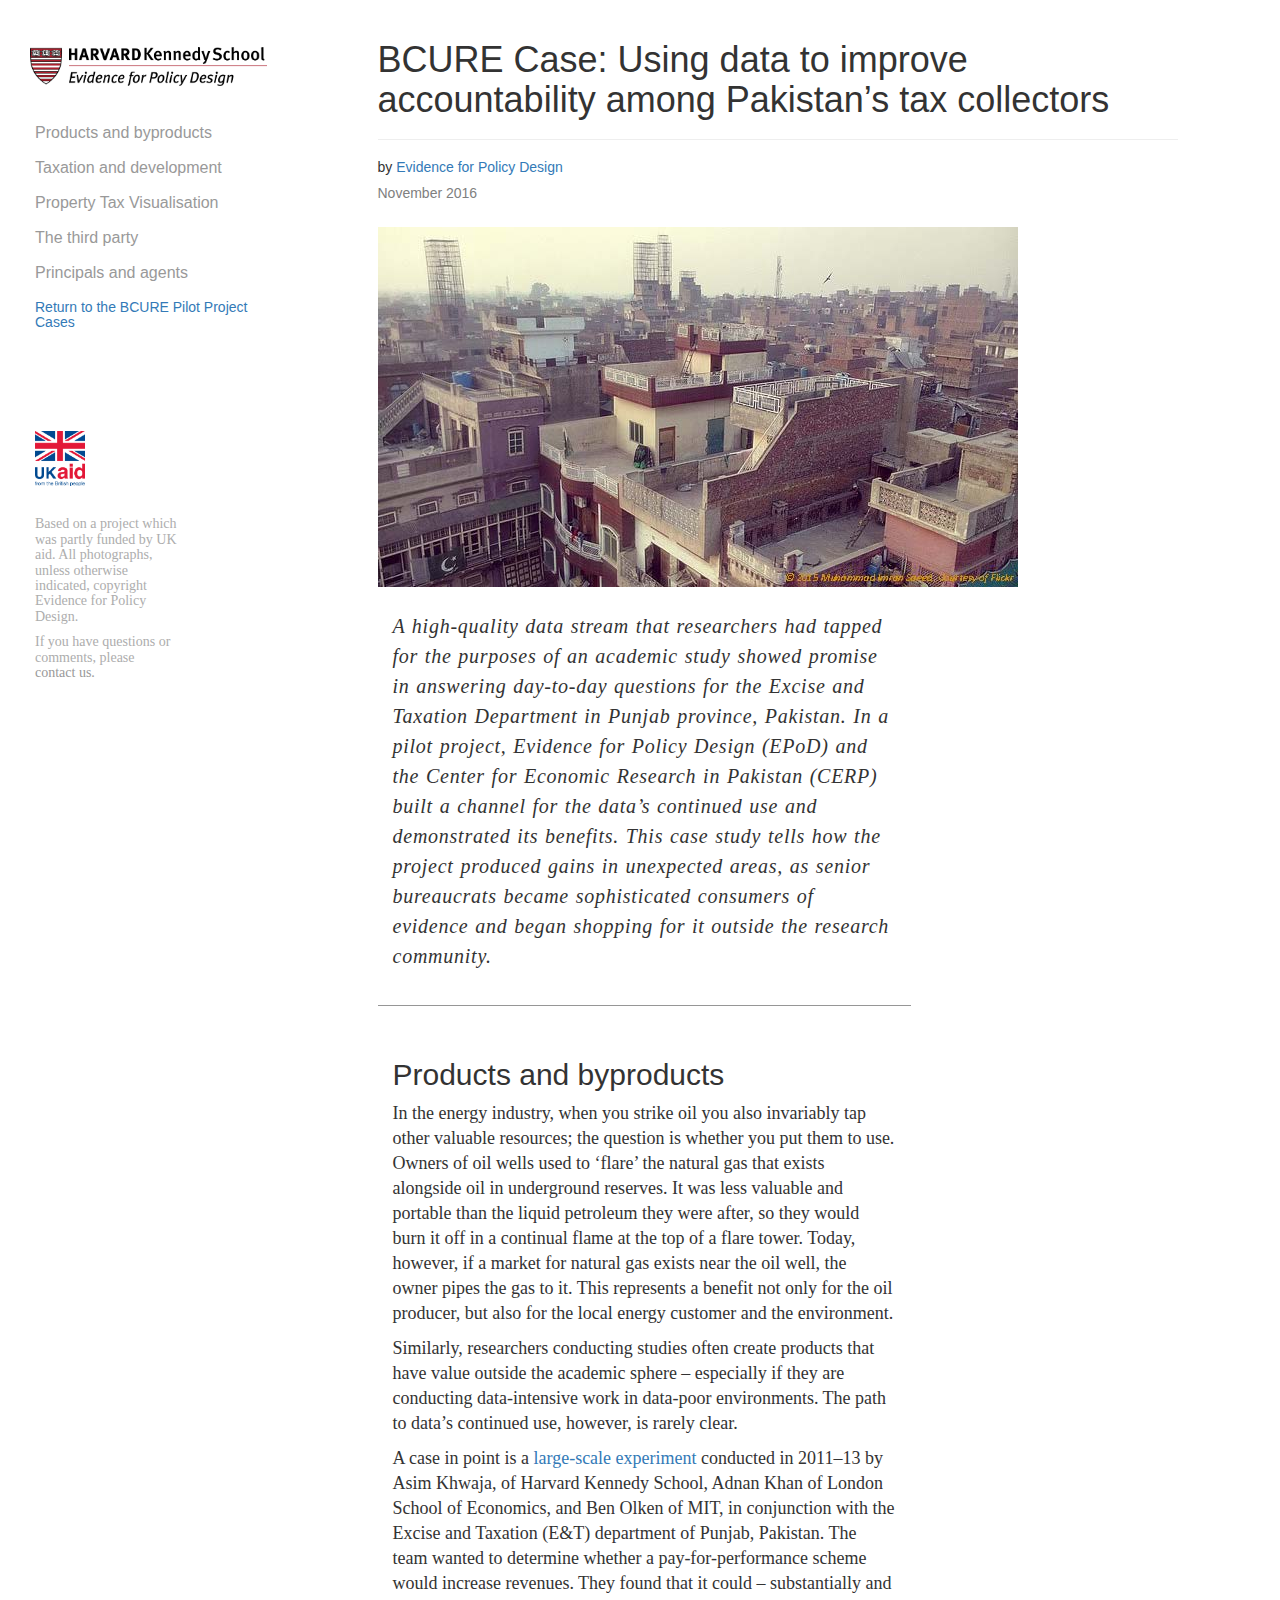
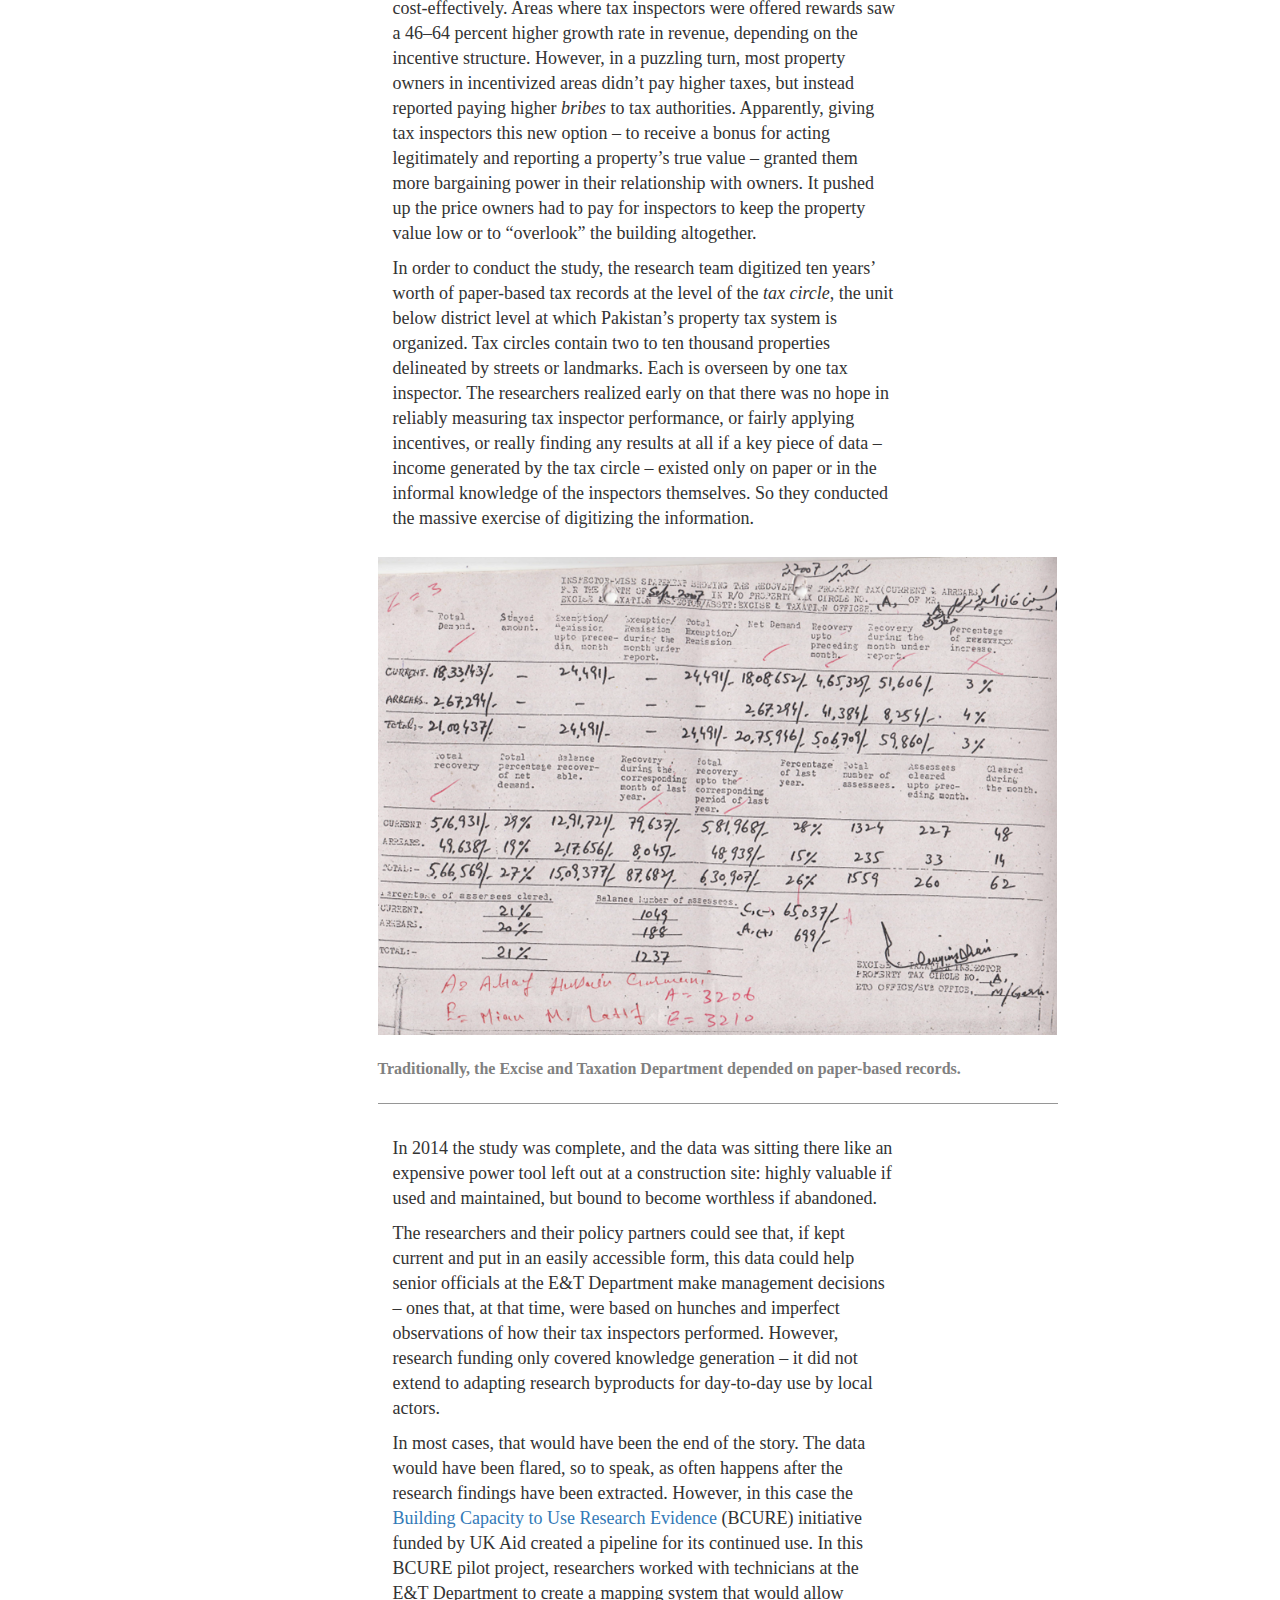
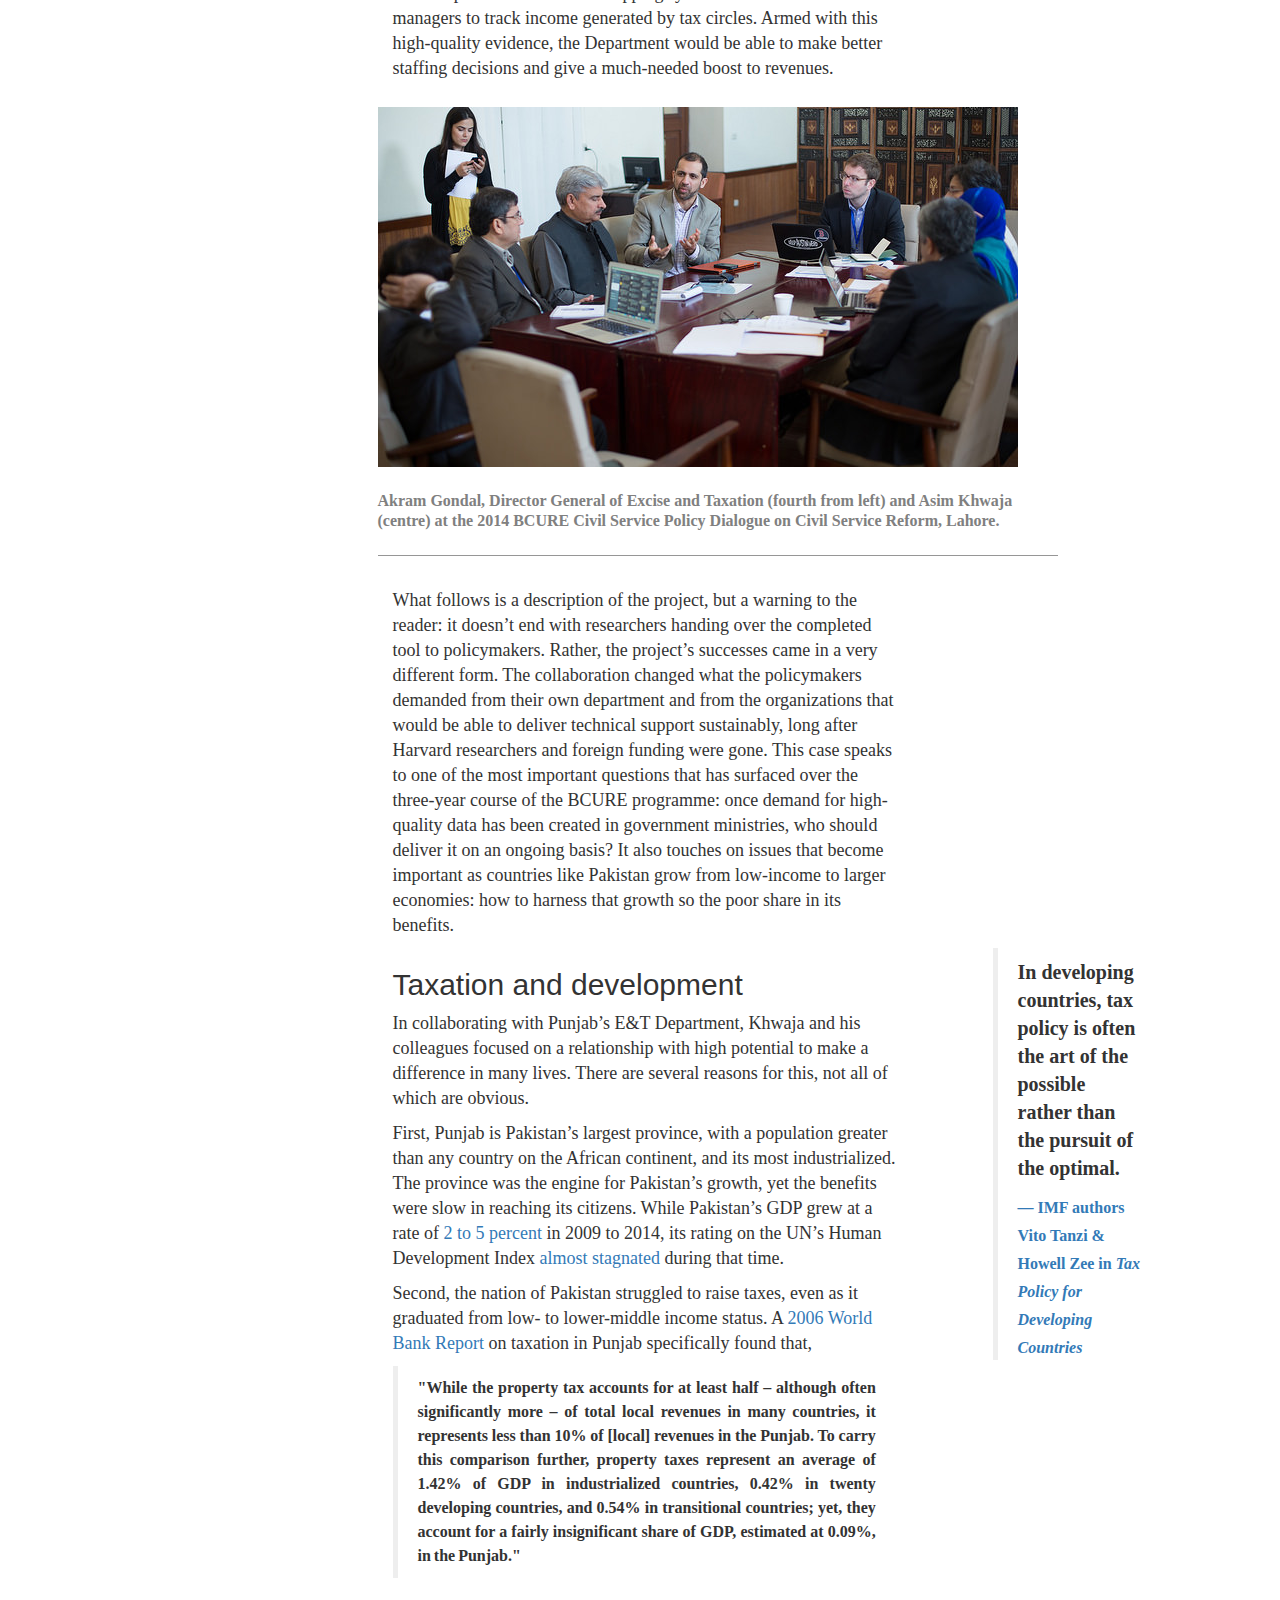
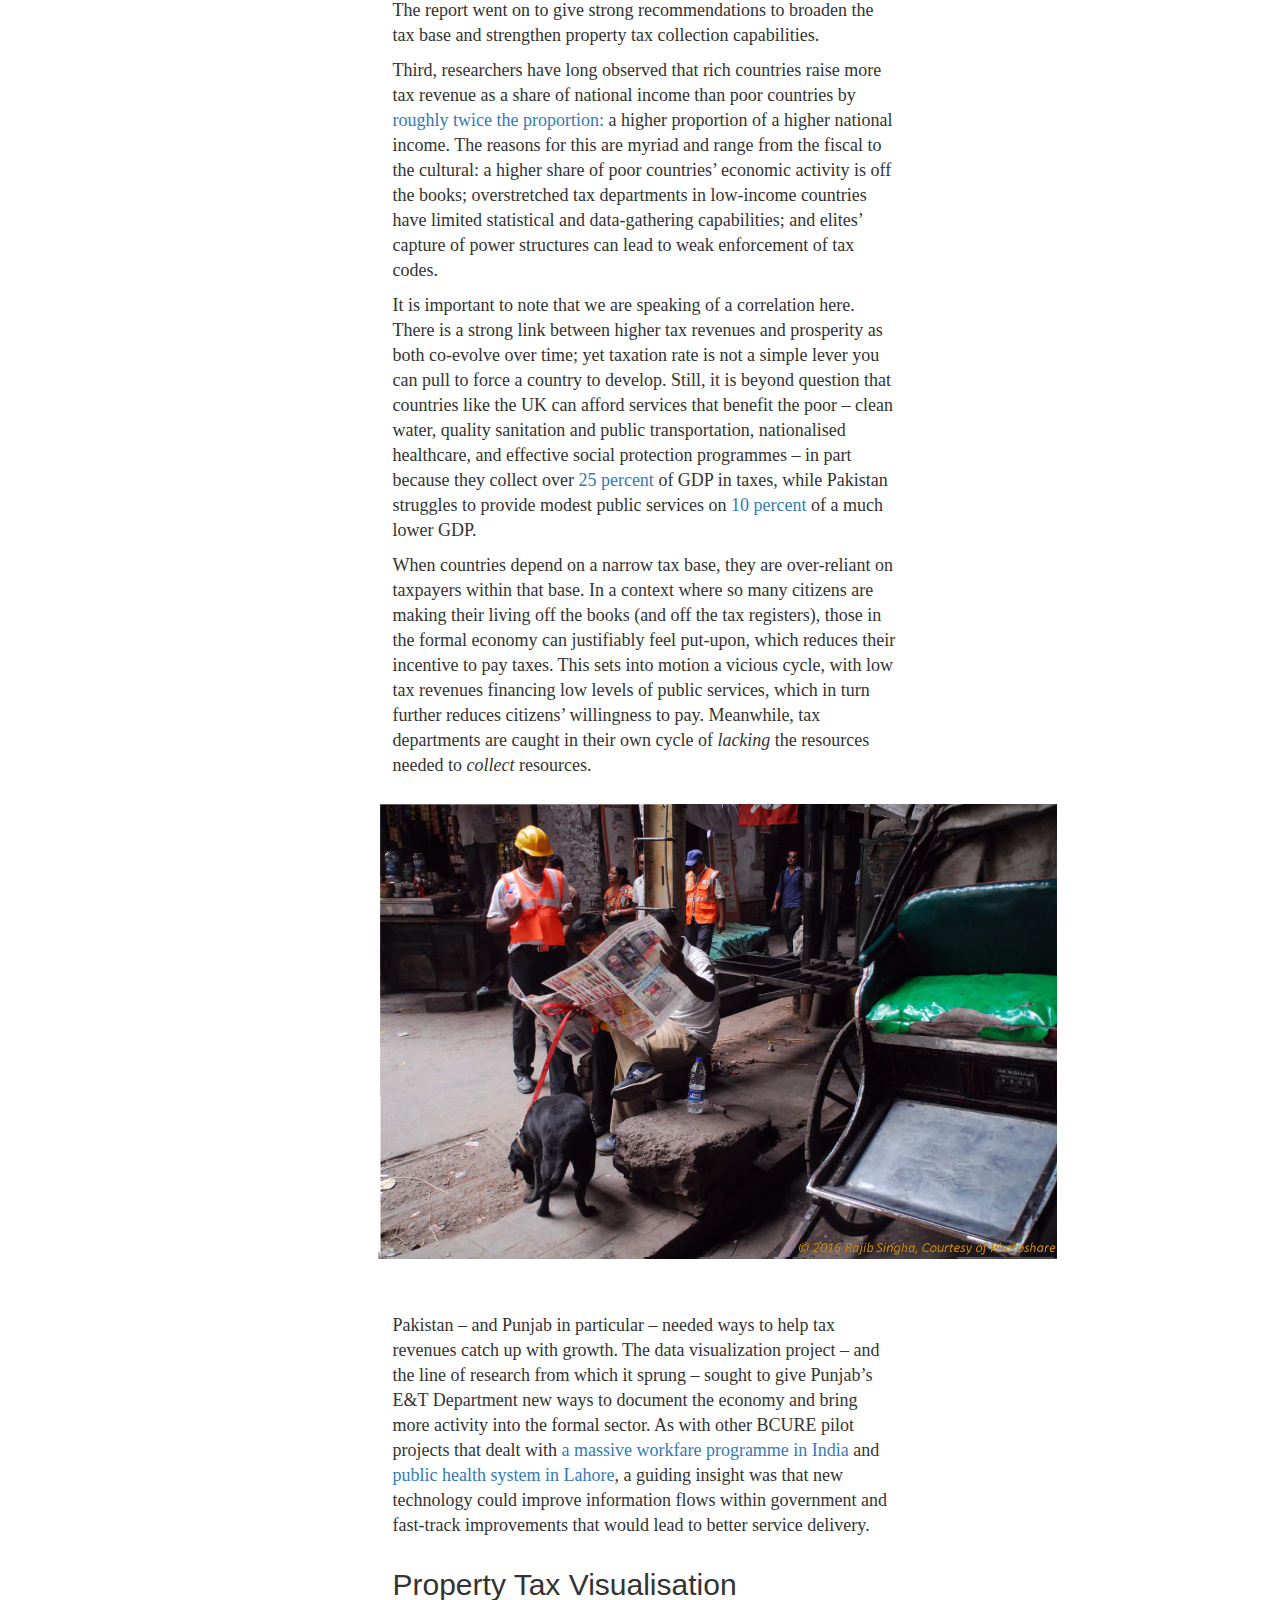
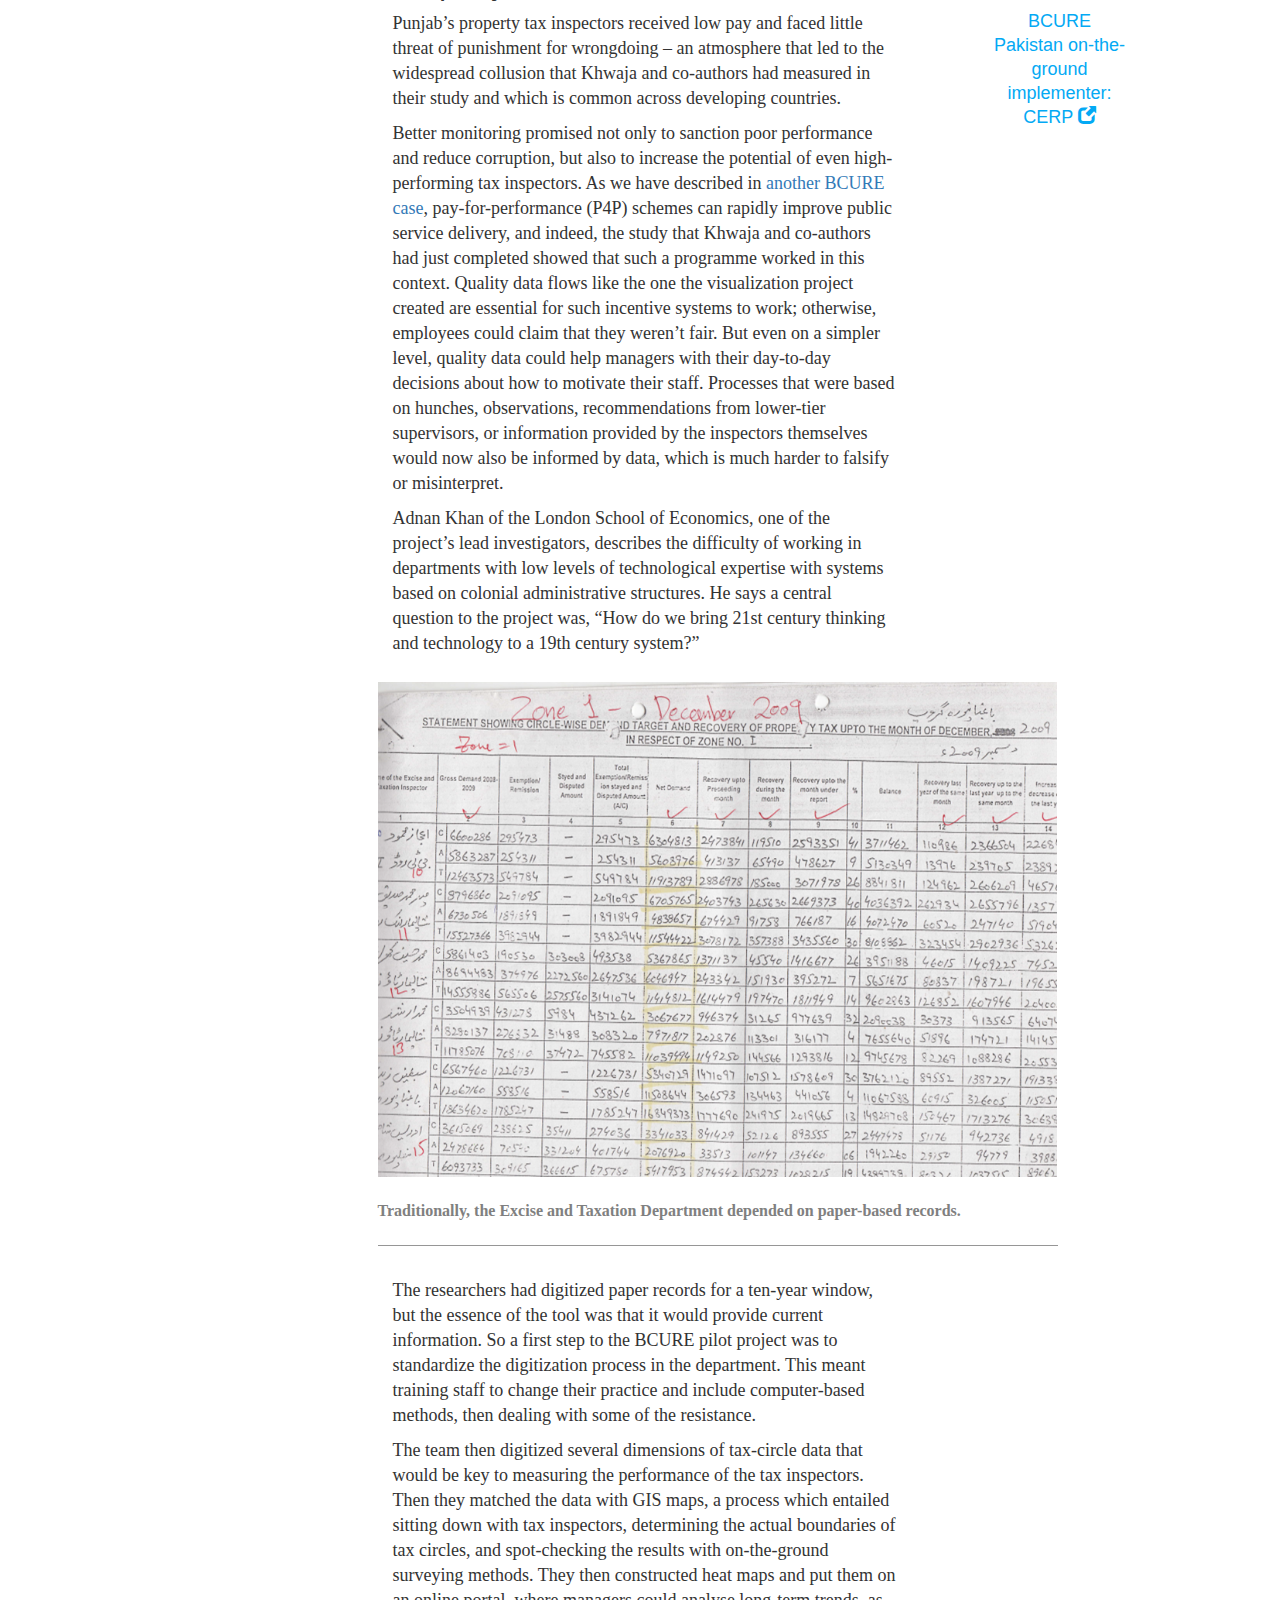
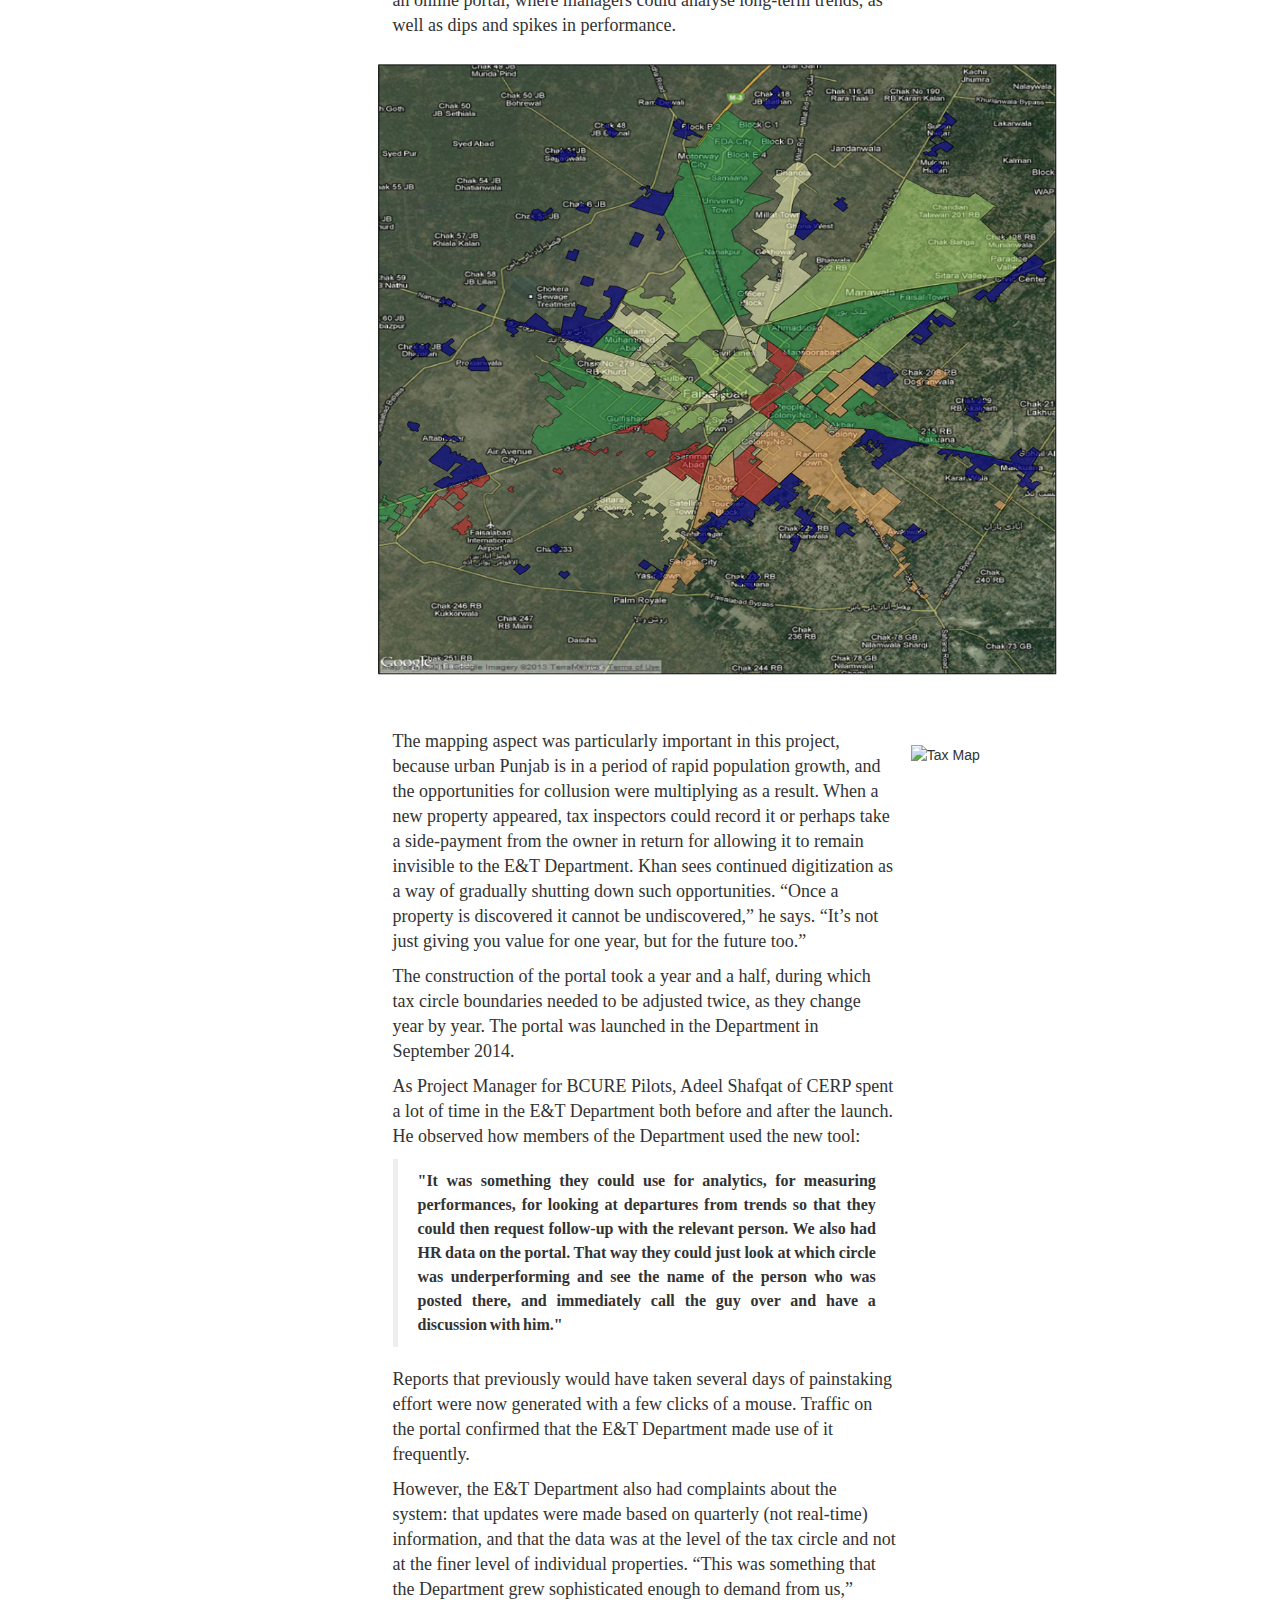
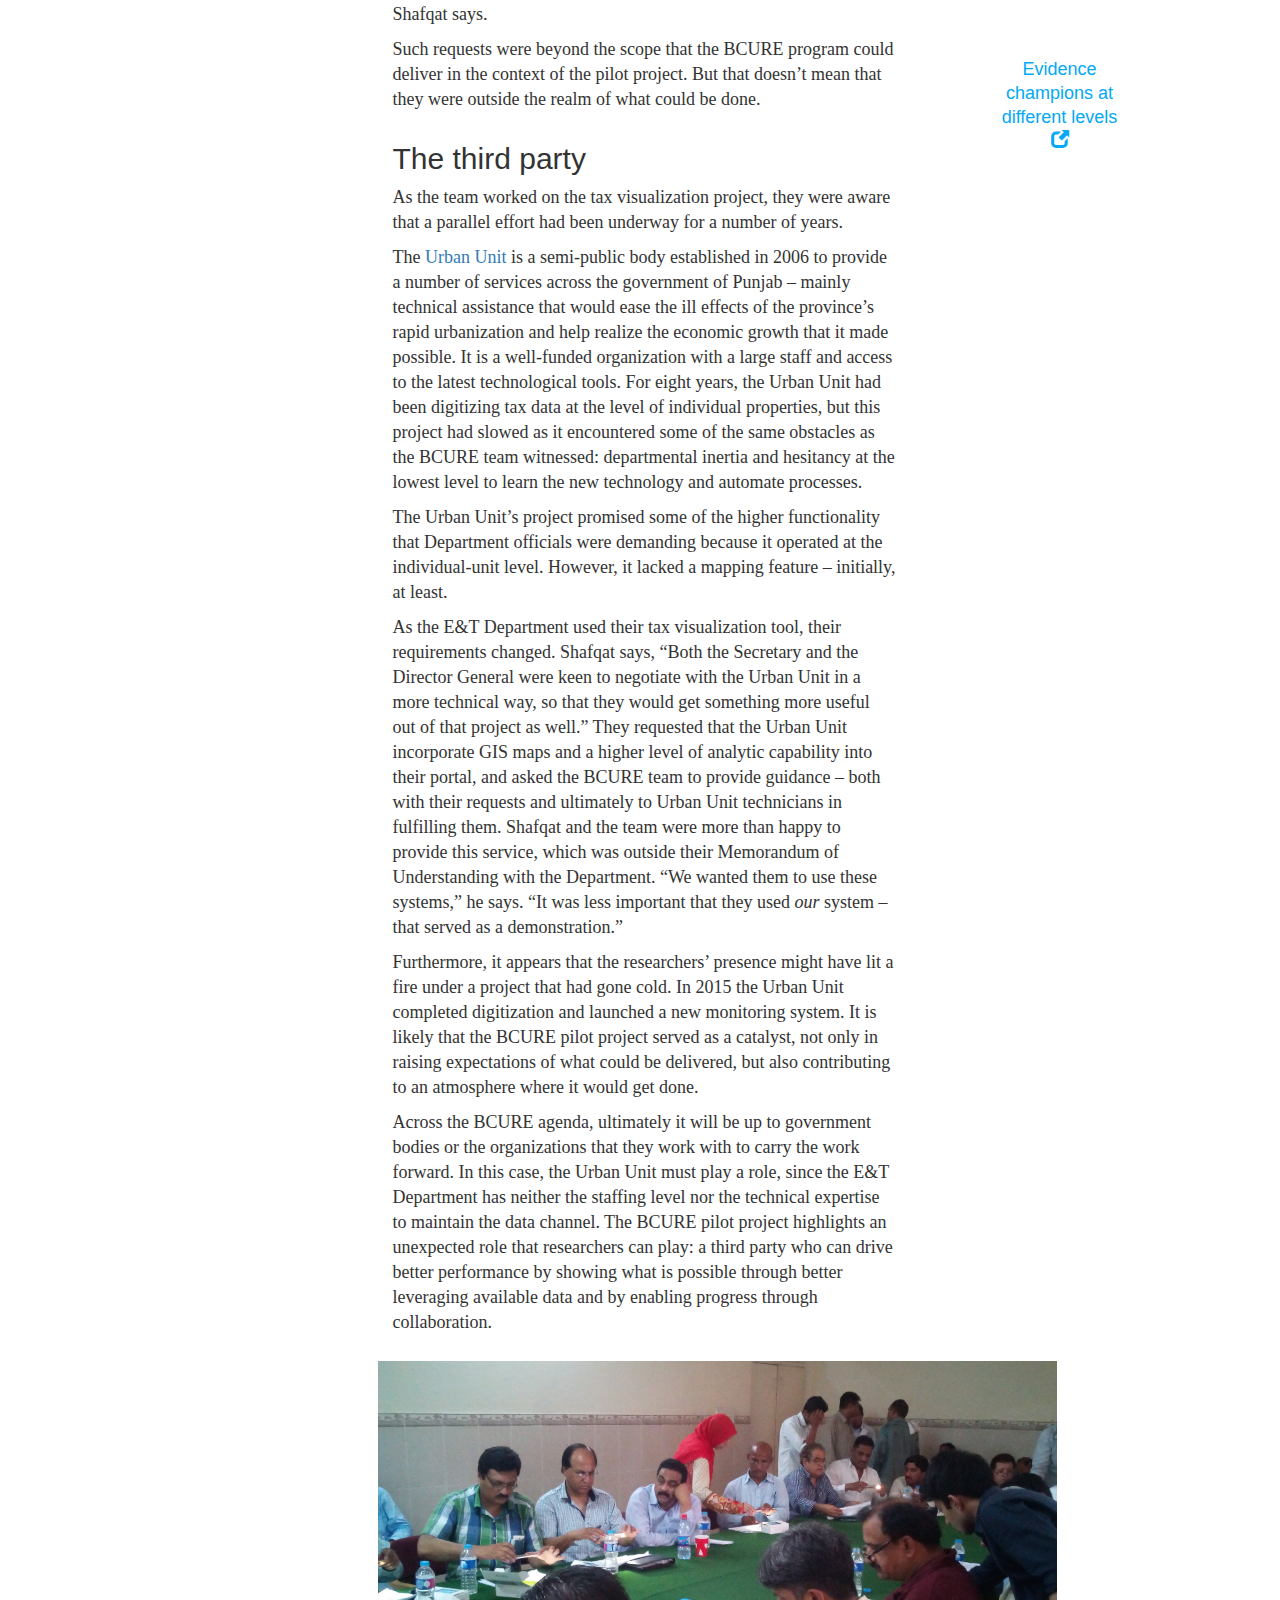
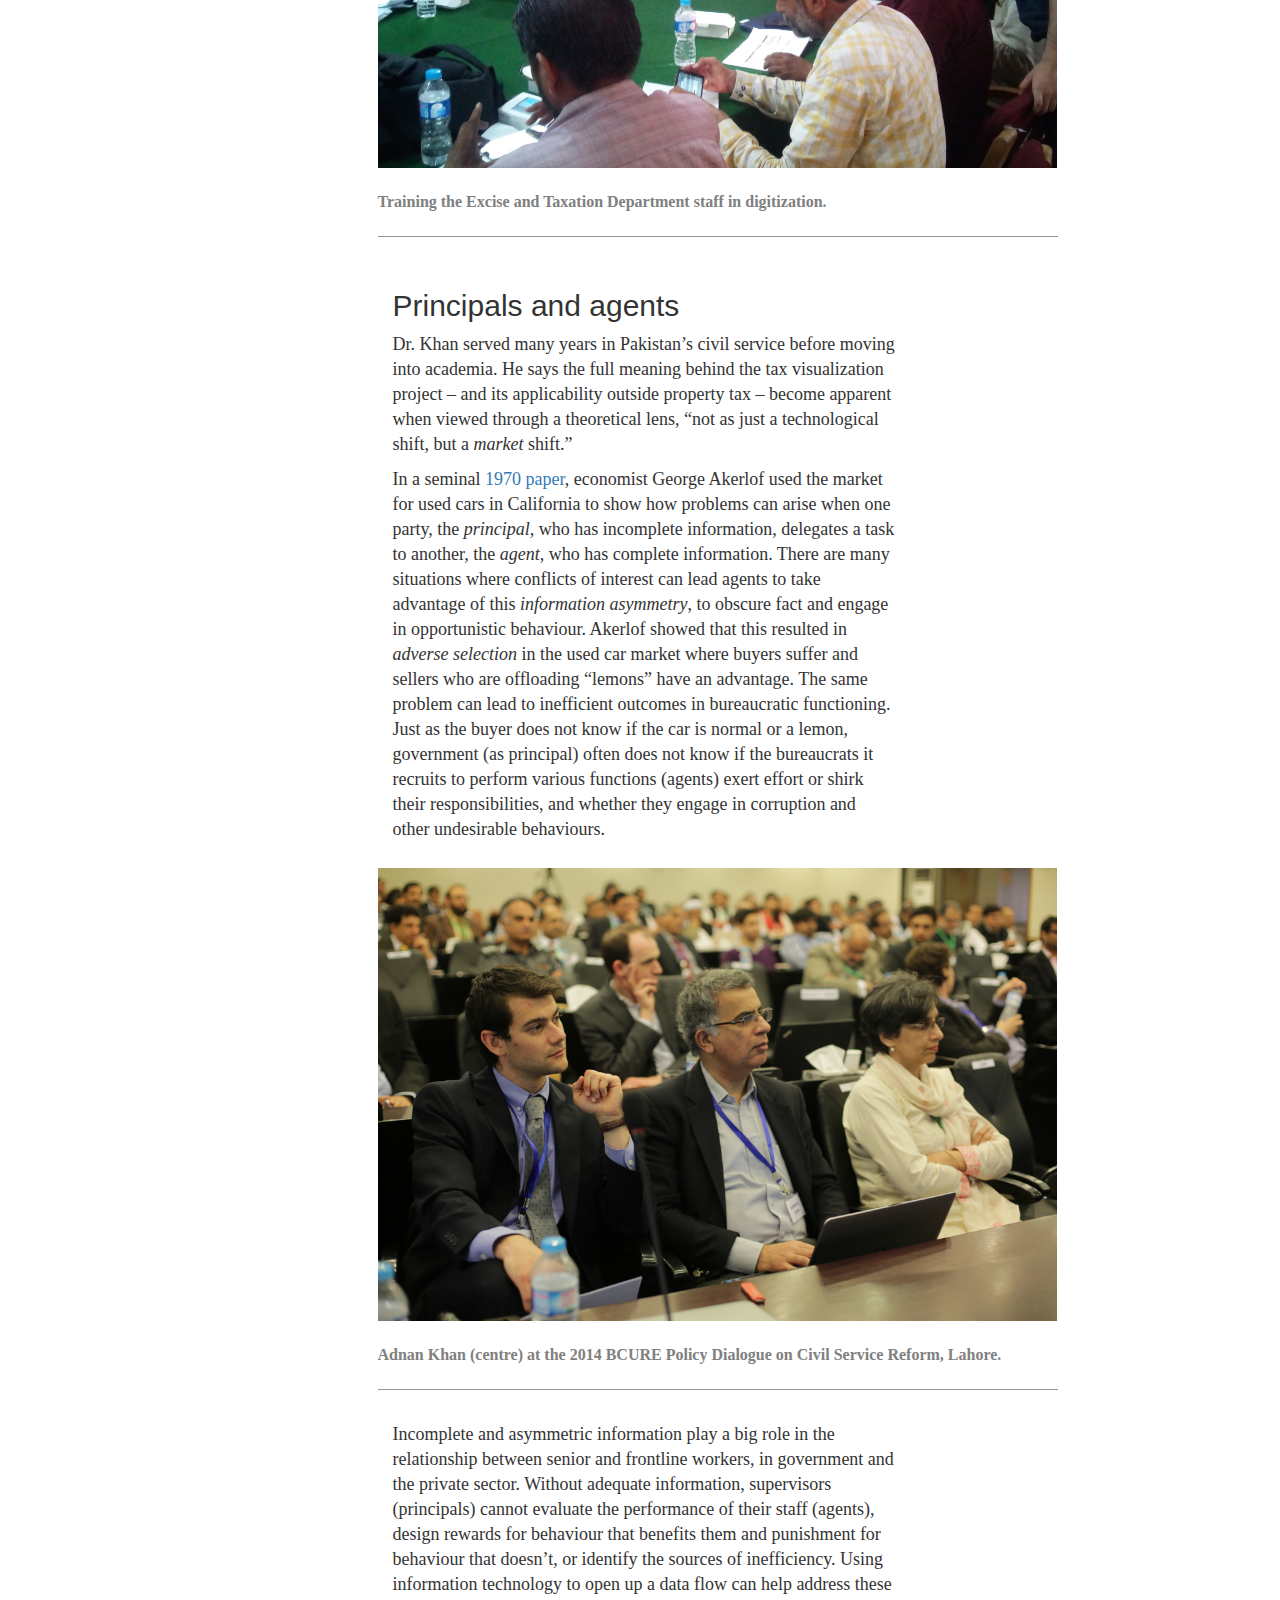
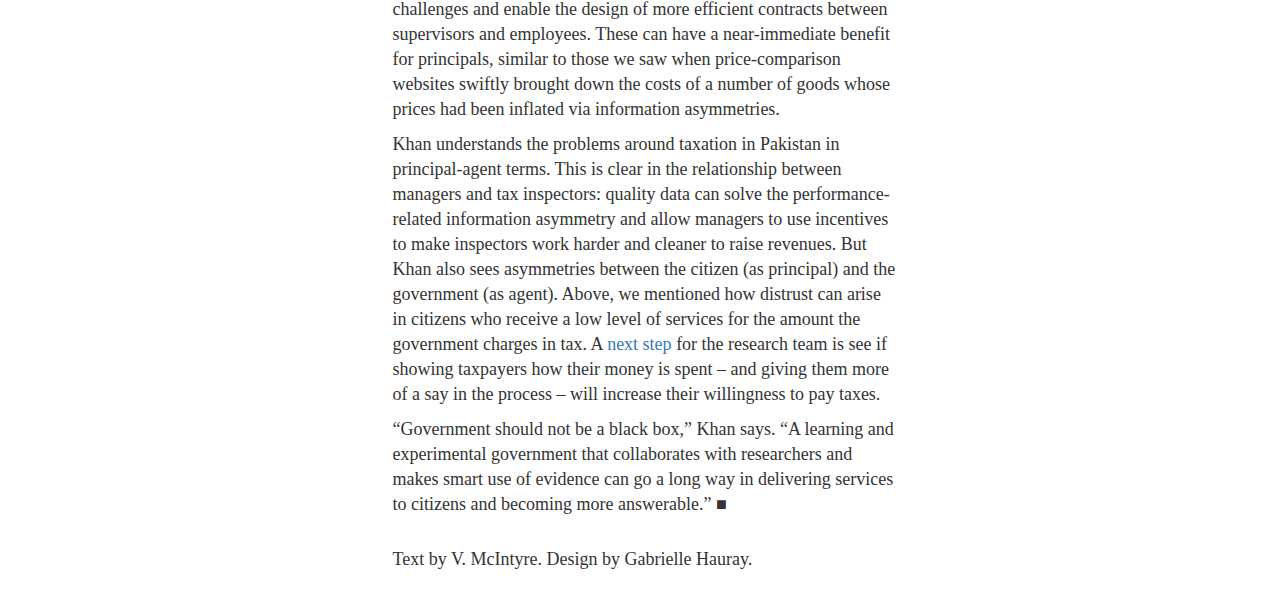
==== www/index.html @ ac7d5ccd "Prep for Heroku deployment" ====
<!DOCTYPE html>
<html lang="en">
<head>
  <meta charset="UTF-8">
  <meta http-equiv="X-UA-Compatible" content="IE=edge">
  <meta name="viewport" content="width=device-width, initial-scale=1">
  <link rel="stylesheet" href="css/bootstrap.min.css">
  <link rel="stylesheet" href="css/simple-sidebar.css">
  <link rel="stylesheet" href="css/styles.css">
  <link href='https://fonts.googleapis.com/css?family=Nunito:300,400' rel='stylesheet' type='text/css'>
  <link href='https://fonts.googleapis.com/css?family=Droid+Serif:300,400,400italic' rel='stylesheet' type='text/css'>
  <link href='https://fonts.googleapis.com/css?family=PT+Sans:400,400italic' rel='stylesheet' type='text/css'>
  <title>BCURE Case: Using data to improve accountability among Pakistan’s tax collectors</title>
</head>
<body>

<!-- No header! -->
<div id="wrapper">

<!-- Sidebar -->
  <div id="sidebar-wrapper">
      <ul class="sidebar-nav">
          <li class="sidebar-brand">
            <a href="http://epod.cid.harvard.edu/" target="_blank"><img alt="EPoD logo" src="img/HKSlogo_EPoD_digitalHR.png" class="img-sidebar"></a>
          </li>
          <div id="sidestyle">
            <li>
                <a href="#products">Products and byproducts</a>
            </li>
            <li>
                <a href="#Taxation">Taxation and development</a>
            </li>
            <li>
                <a href="#Property">Property Tax Visualisation</a>
            </li>
            <li>
                <a href="#party">The third party</a>
            </li>
            <li>
              <a href="#Principals">Principals and agents</a>
            </li>
              <h5><a href="http://epod.cid.harvard.edu/bcure#widget-6">Return to the BCURE Pilot Project Cases</a></h5>
            <br>
            <br>
            <br>
            <br>
            <br>
            <li>
              <a href="https://www.gov.uk/government/organisations/department-for-international-development"><img src="img/UKaid.png" alt="UKaid" width="50px"></a>
            </li>
            <li>
              <div class="small-caption">
              <br>
                <p>Based on a project which was partly funded by UK aid. All photographs, unless otherwise indicated, copyright Evidence for Policy Design.</p> 
                <p>If you have questions or comments, please <a href="mailto:EPoD@hks.harvard.edu">contact us.</a></p>    
              </div>
            </li>
          </div>
      </ul>
  </div>
<!-- end sidebar -->

<!-- Main story -->
<div id="page-content-wrapper">


<div class="container-fluid test">
  <div class="row">
      <h1>BCURE Case: Using data to improve accountability among Pakistan’s tax collectors</h1>
      <hr>
      <h5>by <a href="http://epod.cid.harvard.edu/">Evidence for Policy Design</a></h5>
      <h5><span id="datetime">November 2016</span></h5>
      <!--   </div>
</div> -->

<!-- <div class="splash"> -->
  <!-- <img src="images/files_cropped.jpg" class="img-body" alt="Piles of documents."> -->
  <img src="img\Flickr_propertytax1_text.jpg" class="img-body img-test" alt="Picture of Lahore.">
<!-- </div> -->

<!-- <div class="container-fluid test">
  <div class="row"> -->
    <section class="col-sm-8 abstract">

        <p class="itl">A high-quality data stream that researchers had tapped for the purposes of an academic study showed promise in answering day-to-day questions for the Excise and Taxation Department in Punjab province, Pakistan. In a pilot project, Evidence for Policy Design (EPoD) and the Center for Economic Research in Pakistan (CERP) built a channel for the data’s continued use and demonstrated its benefits. This case study tells how the project produced gains in unexpected areas, as senior bureaucrats became sophisticated consumers of evidence and began shopping for it outside the research community. </p>
  </section>
  <section class="col-sm-8">
  <h2 id="products">Products and byproducts</h2>
        <p>In the energy industry, when you strike oil you also invariably tap other valuable resources; the question is whether you put them to use. Owners of oil wells used to ‘flare’ the natural gas that exists alongside oil in underground reserves. It was less valuable and portable than the liquid petroleum they were after, so they would burn it off in a continual flame at the top of a flare tower. Today, however, if a market for natural gas exists near the oil well, the owner pipes the gas to it. This represents a benefit not only for the oil producer, but also for the local energy customer and the environment. </p>

        <p>Similarly, researchers conducting studies often create products that have value outside the academic sphere – especially if they are conducting data-intensive work in data-poor environments. The path to data’s continued use, however, is rarely clear. </p>

        <p>A case in point is a <a href="https://www.hks.harvard.edu/fs/akhwaja/papers/150812%20paktaxpaper_revision_ms.pdf" target="_blank">large-scale experiment</a> conducted in 2011–13 by Asim Khwaja, of Harvard Kennedy School, Adnan Khan of London School of Economics, and Ben Olken of MIT, in conjunction with the Excise and Taxation (E&T) department of Punjab, Pakistan. The team wanted to determine whether a pay-for-performance scheme would increase revenues. They found that it could – substantially and cost-effectively. Areas where tax inspectors were offered rewards saw a 46–64 percent higher growth rate in revenue, depending on the incentive structure. However, in a puzzling turn, most property owners in incentivized areas didn’t pay higher taxes, but instead reported paying higher <i>bribes</i> to tax authorities. Apparently, giving tax inspectors this new option – to receive a bonus for acting legitimately and reporting a property’s true value – granted them more bargaining power in their relationship with owners. It pushed up the price owners had to pay for inspectors to keep the property value low or to “overlook” the building altogether.</p>

        <p>In order to conduct the study, the research team digitized ten years’ worth of paper-based tax records at the level of the <i>tax circle</i>, the unit below district level at which Pakistan’s property tax system is organized. Tax circles contain two to ten thousand properties delineated by streets or landmarks. Each is overseen by one tax inspector. The researchers realized early on that there was no hope in reliably measuring tax inspector performance, or fairly applying incentives, or really finding any results at all if a key piece of data – income generated by the tax circle – existed only on paper or in the informal knowledge of the inspectors themselves. So they conducted the massive exercise of digitizing the information.</p>
    
  </section>

<div class="splash"> 
<figure>
   <img src="img\Paper-based records 1.png" class="img-body" alt="Picture of paper based records">
   <figcaption>Traditionally, the Excise and Taxation Department depended on paper-based records.</figcaption>
</figure>
</div> 

<!-- <div class="container-fluid test">
  <div class="row"> -->
    <section class="col-sm-8">
    <p>In 2014 the study was complete, and the data was sitting there like an expensive power tool left out at a construction site: highly valuable if used and maintained, but bound to become worthless if abandoned.</p>

    <p>The researchers and their policy partners could see that, if kept current and put in an easily accessible form, this data could help senior officials at the E&T Department make management decisions – ones that, at that time, were based on hunches and imperfect observations of how their tax inspectors performed. However, research funding only covered knowledge generation – it did not extend to adapting research byproducts for day-to-day use by local actors.</p>

    <p>In most cases, that would have been the end of the story. The data would have been flared, so to speak, as often happens after the research findings have been extracted. However, in this case the <a href="http://epod.cid.harvard.edu/bcure" target="_blank">Building Capacity to Use Research Evidence</a> (BCURE) initiative funded by UK Aid created a pipeline for its continued use. In this BCURE pilot project, researchers worked with technicians at the E&T Department to create a mapping system that would allow managers to track income generated by tax circles. Armed with this high-quality evidence, the Department would be able to make better staffing decisions and give a much-needed boost to revenues.</p>
 
  </section>

<div class="splash"> 
<figure>
   <img src="img\Asim.jpg" class="img-body" alt="Picture of Asim and team">
   <figcaption>Akram Gondal, Director General of Excise and Taxation (fourth from left) and Asim Khwaja (centre) at the 2014 BCURE Civil Service Policy Dialogue on Civil Service Reform, Lahore.</figcaption>
</figure>
</div> 

<!-- <div class="container-fluid test">
  <div class="row"> -->
    <section class="col-sm-8">
    <p>What follows is a description of the project, but a warning to the reader: it doesn’t end with researchers handing over the completed tool to policymakers. Rather, the project’s successes came in a very different form. The collaboration changed what the policymakers demanded from their own department and from the organizations that would be able to deliver technical support sustainably, long after Harvard researchers and foreign funding were gone. This case speaks to one of the most important questions that has surfaced over the three-year course of the BCURE programme: once demand for high-quality data has been created in government ministries, who should deliver it on an ongoing basis? It also touches on issues that become important as countries like Pakistan grow from low-income to larger economies: how to harness that growth so the poor share in its benefits.</p>
    </section>

    <section class="col-sm-8">
      
    
      <h2 id="Taxation">Taxation and development</h2>

      <p>In collaborating with Punjab’s E&T Department, Khwaja and his colleagues focused on a relationship with high potential to make a difference in many lives. There are several reasons for this, not all of which are obvious.</p>

      <p>First, Punjab is Pakistan’s largest province, with a population greater than any country on the African continent, and its most industrialized. The province was the engine for Pakistan’s growth, yet the benefits were slow in reaching its citizens. While Pakistan’s GDP grew at a rate of <a href="http://data.worldbank.org/indicator/NY.GDP.MKTP.KD.ZG?locations=PK" target="_blank">2 to 5 percent</a> in 2009 to 2014, its rating on the UN’s Human Development Index <a href="http://www.dawn.com/news/1133117" target="_blank">almost stagnated</a> during that time.</p>

      <p>Second, the nation of Pakistan struggled to raise taxes, even as it graduated from low- to lower-middle income status. A <a href="https://openknowledge.worldbank.org/bitstream/handle/10986/8277/695970ESW0P08300June0150020060Final.pdf?sequence=1&isAllowed=y" target="_blank">2006 World Bank Report</a> on taxation in Punjab specifically found that, <blockquote>"While the property tax accounts for at least half – although often significantly more – of total local revenues in many countries, it represents less than 10% of [local] revenues in the Punjab. To carry this comparison further, property taxes represent an average of 1.42% of GDP in industrialized countries, 0.42% in twenty developing countries, and 0.54% in transitional countries; yet, they account for a fairly insignificant share of GDP, estimated at 0.09%, in the Punjab."</blockquote></p>
      <p>The report went on to give strong recommendations to broaden the tax base and strengthen property tax collection capabilities.</p>
      <p>Third, researchers have long observed that rich countries raise more tax revenue as a share of national income than poor countries by <a href="http://econ.lse.ac.uk/staff/tbesley/papers/TaxationAndDevelopment.pdf" target="_blank">roughly twice the proportion:</a> a higher proportion of a higher national income. The reasons for this are myriad and range from the fiscal to the cultural: a higher share of poor countries’ economic activity is off the books; overstretched tax departments in low-income countries have limited statistical and data-gathering capabilities; and elites’ capture of power structures can lead to weak enforcement of tax codes.</p>

      <p>It is important to note that we are speaking of a correlation here. There is a strong link between higher tax revenues and prosperity as both co-evolve over time; yet taxation rate is not a simple lever you can pull to force a country to develop. Still, it is beyond question that countries like the UK can afford services that benefit the poor – clean water, quality sanitation and public transportation, nationalised healthcare, and effective social protection programmes – in part because they collect over <a href="http://data.worldbank.org/indicator/GC.TAX.TOTL.GD.ZS?year_high_desc=true" target="_blank">25 percent</a> of GDP in taxes, while Pakistan struggles to provide modest public services on <a href="http://data.worldbank.org/indicator/GC.TAX.TOTL.GD.ZS?locations=PK&year_high_desc=true" target="_blank">10 percent</a> of a much lower GDP.</p>
      </section>

            <aside class="col-sm-3 pull-right">
        <blockquote class="blockquote" cite="http://www.imf.org/external/pubs/ft/issues/issues27/">
      In developing countries, tax policy is often the art of the possible rather than the pursuit of the optimal.
      <a href="http://www.imf.org/external/pubs/ft/issues/issues27/" target="_blank">IMF authors Vito Tanzi & Howell Zee in <i>Tax Policy for Developing Countries</i></a>
        </blockquote>
      </aside> 

<!-- <div class="container-fluid test">
  <div class="row"> -->
    <section class="col-sm-8">
    <p>When countries depend on a narrow tax base, they are over-reliant on taxpayers within that base. In a context where so many citizens are making their living off the books (and off the tax registers), those in the formal economy can justifiably feel put-upon, which reduces their incentive to pay taxes. This sets into motion a vicious cycle, with low tax revenues financing low levels of public services, which in turn further reduces citizens’ willingness to pay. Meanwhile, tax departments are caught in their own cycle of <i>lacking</i> the resources needed to <i>collect</i> resources.</p>
    </section>

<div class="splash"> 
<figure>
   <img src="img\Photoshare_propertytax2_text.png" class="img-body" alt="MGNREGA2">
</figure>
</div> 

<!-- <div class="container-fluid test">
  <div class="row"> -->
    <section class="col-sm-8">
    <p>Pakistan – and Punjab in particular – needed ways to help tax revenues catch up with growth. The data visualization project – and the line of research from which it sprung – sought to give Punjab’s E&T Department new ways to document the economy and bring more activity into the formal sector. As with other BCURE pilot projects that dealt with <a href="http://epod.hmdc.harvard.edu/mgnrega-case/" target="_blank">a massive workfare programme in India</a> and <a href="http://epod.hmdc.harvard.edu/polio-case/" target="_blank">public health system in Lahore</a>, a guiding insight was that new technology could improve information flows within government and fast-track improvements that would lead to better service delivery.</p>
  </section>

  <section class="col-sm-8">
    <h2 id="Property">Property Tax Visualisation</h2>
    <p>Punjab’s property tax inspectors received low pay and faced little threat of punishment for wrongdoing – an atmosphere that led to the widespread collusion that Khwaja and co-authors had measured in their study and which is common across developing countries.</p>
  </section>

  <section class="col-sm-3 pull-right aside">
      <div>
        <button type='button' 
                class='btn btn-lg positionning--button-3' 
                data-placement='left' 
                data-toggle='popover'
                data-html='true' 
                title='BCURE Pakistan on-the-ground implementer: CERP'
                data-content='                
                  <p>Since 2008, the <a href="http://cerp.org.pk/" target="_blank">Center for Economic Research in Pakistan (CERP)</a> has worked to bring evidence to policy in Pakistan. The BCURE Pakistan program leverages the expertise of the Harvard-based team at EPoD and the embedded policy-research work of CERP to identify opportunities where they can help data and evidence feed directly into policy decision-making .  CERP played a central role in the Tax Visualization project, including contributing key staff such as GIS specialist Turab Hassan, Research Manager Osman Anwar-ul-Haq and Research Assistant Obaid-ur-Rehman.</p>
                  <p>CERP served as co-host to the BCURE Policy Dialogue on Civil Service Reform in March 2014, where aspects of the seeds of the pilot project were sown. Click below to watch participants describe the gathering.</p>
                  <p><iframe width="520" height="315" src="https://www.youtube.com/embed/4g6pqEkJl5I" frameborder="0" allowfullscreen></iframe></p>

                  '>BCURE Pakistan on-the-ground implementer: CERP <span class="glyphicon glyphicon-new-window"></span>

        </button>
      </div>
    </section>
       
<!-- <div class="container-fluid test">
  <div class="row"> -->
    <section class="col-sm-8">
    <p>Better monitoring promised not only to sanction poor performance and reduce corruption, but also to increase the potential of even high-performing tax inspectors. As we have described in <a href="http://epod.hmdc.harvard.edu/polio-case/#top" target="_blank">another BCURE case</a>, pay-for-performance (P4P) schemes can rapidly improve public service delivery, and indeed, the study that Khwaja and co-authors had just completed showed that such a programme worked in this context. Quality data flows like the one the visualization project created are essential for such incentive systems to work; otherwise, employees could claim that they weren’t fair. But even on a simpler level, quality data could help managers with their day-to-day decisions about how to motivate their staff. Processes that were based on hunches, observations, recommendations from lower-tier supervisors, or information provided by the inspectors themselves would now also be informed by data, which is much harder to falsify or misinterpret.</p>

    <p>Adnan Khan of the London School of Economics, one of the project’s lead investigators, describes the difficulty of working in departments with low levels of technological expertise with systems based on colonial administrative structures. He says a central question to the project was, “How do we bring 21st century thinking and technology to a 19th century system?”</p>
    
  </section>

<div class="splash"> 
<figure>
   <img src="img\Paper-based records 2.png" class="img-body" alt="Picture of paper based records 2">
   <figcaption>Traditionally, the Excise and Taxation Department depended on paper-based records.</figcaption>
</figure>
</div> 

<!-- <div class="container-fluid test">
  <div class="row"> -->
    <section class="col-sm-8">
    <p>The researchers had digitized paper records for a ten-year window, but the essence of the tool was that it would provide current information. So a first step to the BCURE pilot project was to standardize the digitization process in the department. This meant training staff to change their practice and include computer-based methods, then dealing with some of the resistance.</p>

    <p>The team then digitized several dimensions of tax-circle data that would be key to measuring the performance of the tax inspectors. Then they matched the data with GIS maps, a process which entailed sitting down with tax inspectors, determining the actual boundaries of tax circles, and spot-checking the results with on-the-ground surveying methods. They then constructed heat maps and put them on an online portal, where managers could analyse long-term trends, as well as dips and spikes in performance.</p>
    
  </section>

<div class="splash"> 
<figure>
   <img src="img\Tax Map.png" class="img-body" alt="Tax Map">
</figure>
</div> 

<!-- <div class="container-fluid test">
  <div class="row"> -->
    <section class="col-sm-8">
    <p>The mapping aspect was particularly important in this project, because urban Punjab is in a period of rapid population growth, and the opportunities for collusion were multiplying as a result. When a new property appeared, tax inspectors could record it or perhaps take a side-payment from the owner in return for allowing it to remain invisible to the E&T Department. Khan sees continued digitization as a way of gradually shutting down such opportunities. “Once a property is discovered it cannot be undiscovered,” he says. “It’s not just giving you value for one year, but for the future too.”</p>

    <p>The construction of the portal took a year and a half, during which tax circle boundaries needed to be adjusted twice, as they change year by year. The portal was launched in the Department in September 2014.</p>

    <p>As Project Manager for BCURE Pilots, Adeel Shafqat of CERP spent a lot of time in the E&T Department both before and after the launch. He observed how members of the Department used the new tool:<blockquote>"It was something they could use for analytics, for measuring performances, for looking at departures from trends so that they could then request follow-up with the relevant person. We also had HR data on the portal. That way they could just look at which circle was underperforming and see the name of the person who was posted there, and immediately call the guy over and have a discussion with him."</blockquote></p>
    <p>Reports that previously would have taken several days of painstaking effort were now generated with a few clicks of a mouse. Traffic on the portal confirmed that the E&T Department made use of it frequently.</p> 

    <p>However, the E&T Department also had complaints about the system: that updates were made based on quarterly (not real-time) information, and that the data was at the level of the tax circle and not at the finer level of individual properties. “This was something that the Department grew sophisticated enough to demand from us,” Shafqat says.</p> 

    <p>Such requests were beyond the scope that the BCURE program could deliver in the context of the pilot project. But that doesn’t mean that they were outside the realm of what could be done.</p>
  </section>

  <section class="col-sm-8">
   <h2 id="party">The third party</h2>

      <p>As the team worked on the tax visualization project, they were aware that a parallel effort had been underway for a number of years.</p>

      <p>The <a href="http://uu.urbanunit.gov.pk/index.aspx" target="_blank">Urban Unit</a> is a semi-public body established in 2006 to provide a number of services across the government of Punjab – mainly technical assistance that would ease the ill effects of the province’s rapid urbanization and help realize the economic growth that it made possible. It is a well-funded organization with a large staff and access to the latest technological tools. For eight years, the Urban Unit had been digitizing tax data at the level of individual properties, but this project had slowed as it encountered some of the same obstacles as the BCURE team witnessed: departmental inertia and hesitancy at the lowest level to learn the new technology and automate processes.</p>

      <p>The Urban Unit’s project promised some of the higher functionality that Department officials were demanding because it operated at the individual-unit level. However, it lacked a mapping feature – initially, at least.</p>
      </section>

       <section class="col-sm-3 pull-right aside">
      <div>
        <button type='button' 
                class='btn btn-lg positionning--button' 
                data-placement='left' 
                data-toggle='popover'
                data-html='true' 
                title='Evidence champions at different levels'
                data-content='<p>In many countries around the world, high-level bureaucrats transfer from post to post frequently. This can present a challenge to long-term policy-research collaborations, as each new bureaucrat has to be convinced of the project’s worth. BCURE Project Manager Adeel Shafqat says, “Frankly, it doesn’t matter what you’re selling – if it doesn’t line up with their agenda, it won’t happen.”</p>
                
                <p>However, frequent transfers can have a positive effect when a senior bureaucrat who is friendly to evidence and interested in research alters the culture at one ministry after another. Charity Troyer Moore, who as Director for India at EPoD has overseen a number of BCURE pilot projects, says, “Although a longer time in a position may galvanize greater support for data or research use in a specific institution, even if this person leads a ministry for a short period of time, minor successes that illustrate the value of data-driven decision making can spark interest in the ministry. We’ve seen in India that such an individual may open doors that remain open for years.”</p>

                <p>Furthermore, buy-in at lower levels can safeguard a project. Shafqat describes this happening with the tax visualization project. “We had a lot of champions for our system among the permanent staff.” This included career civil servants such as Mr Masud-ul-Haq and Mr Akram Gondal, both of whom played different roles in the E&T Department over time. “Whenever a new departmental head comes in, these are the guys that they look to for getting a reading on the Department,” Shafqat says. “We had them on our side, so we had buy-in from the department. Without them, there would have been no continuity.”</p>

                '>Evidence champions at different levels <span class="glyphicon glyphicon-new-window"></span>

        </button>
      </div>
    </section>
  
  <section class="col-sm-8">

      <p>As the E&T Department used their tax visualization tool, their requirements changed. Shafqat says, “Both the Secretary and the Director General were keen to negotiate with the Urban Unit in a more technical way, so that they would get something more useful out of that project as well.” They requested that the Urban Unit incorporate GIS maps and a higher level of analytic capability into their portal, and asked the BCURE team to provide guidance – both with their requests and ultimately to Urban Unit technicians in fulfilling them. Shafqat and the team were more than happy to provide this service, which was outside their Memorandum of Understanding with the Department. “We wanted them to use these systems,” he says. “It was less important that they used <i>our</i> system – that served as a demonstration.”</p>
      </section>

<div class="splash"> 
<figure>
   <img src="img\Faisalabad_gif.gif" class="img-body" alt="Tax Map">
</figure>
</div> 
<!-- <div class="container-fluid test">
  <div class="row"> -->
    <section class="col-sm-8">
    <p>Furthermore, it appears that the researchers’ presence might have lit a fire under a project that had gone cold. In 2015 the Urban Unit completed digitization and launched a new monitoring system. It is likely that the BCURE pilot project served as a catalyst, not only in raising expectations of what could be delivered, but also contributing to an atmosphere where it would get done.</p>

      <p>Across the BCURE agenda, ultimately it will be up to government bodies or the organizations that they work with to carry the work forward. In this case, the Urban Unit must play a role, since the E&T Department has neither the staffing level nor the technical expertise to maintain the data channel. The BCURE pilot project highlights an unexpected role that researchers can play: a third party who can drive better performance by showing what is possible through better leveraging available data and by enabling progress through collaboration.</p>
    
  </section>

<div class="splash"> 
<figure>
   <img src="img\staff training.jpg" class="img-body" alt="Staff Training">
   <figcaption>Training the Excise and Taxation Department staff in digitization.</figcaption>
</figure>
</div> 

<!-- <div class="container-fluid test">
  <div class="row"> -->
    <section class="col-sm-8">
      <h2 id="Principals">Principals and agents</h2>

      <p>Dr. Khan served many years in Pakistan’s civil service before moving into academia. He says the full meaning behind the tax visualization project – and its applicability outside property tax – become apparent when viewed through a theoretical lens, “not as just a technological shift, but a <i>market</i> shift.”</p>

      <p>In a seminal <a href="http://www.econ.yale.edu/~dirkb/teach/pdf/akerlof/themarketforlemons.pdf" target="_blank">1970 paper</a>, economist George Akerlof used the market for used cars in California to show how problems can arise when one party, the <i>principal</i>, who has incomplete information, delegates a task to another, the <i>agent</i>, who has complete information. There are many situations where conflicts of interest can lead agents to take advantage of this <i>information asymmetry</i>, to obscure fact and engage in opportunistic behaviour. Akerlof showed that this resulted in <i>adverse selection</i> in the used car market where buyers suffer and sellers who are offloading “lemons” have an advantage. The same problem can lead to inefficient outcomes in bureaucratic functioning. Just as the buyer does not know if the car is normal or a lemon, government (as principal) often does not know if the bureaucrats it recruits to perform various functions (agents) exert effort or shirk their responsibilities, and whether they engage in corruption and other undesirable behaviours.</p>
    
  </section>

<div class="splash"> 
<figure>
   <img src="img\Adnan.jpg" class="img-body" alt="Adnan">
   <figcaption>Adnan Khan (centre) at the 2014 BCURE Policy Dialogue on Civil Service Reform, Lahore.</figcaption>
</figure>
</div> 

<!-- <div class="container-fluid test">
  <div class="row"> -->
    <section class="col-sm-8">
      <p>Incomplete and asymmetric information play a big role in the relationship between senior and frontline workers, in government and the private sector. Without adequate information, supervisors (principals) cannot evaluate the performance of their staff (agents), design rewards for behaviour that benefits them and punishment for behaviour that doesn’t, or identify the sources of inefficiency. Using information technology to open up a data flow can help address these challenges and enable the design of more efficient contracts between supervisors and employees. These can have a near-immediate benefit for principals, similar to those we saw when price-comparison websites swiftly brought down the costs of a number of goods whose prices had been inflated via information asymmetries.</p>

      <p>Khan understands the problems around taxation in Pakistan in principal-agent terms. This is clear in the relationship between managers and tax inspectors: quality data can solve the performance-related information asymmetry and allow managers to use incentives to make inspectors work harder and cleaner to raise revenues. But Khan also sees asymmetries between the citizen (as principal) and the government (as agent). Above, we mentioned how distrust can arise in citizens who receive a low level of services for the amount the government charges in tax. A <a href="http://southasiainstitute.harvard.edu/2016/06/faculty-voices-rebuilding-the-social-compact-in-pakistan/" target="_blank">next step</a> for the research team is see if showing taxpayers how their money is spent – and giving them more of a say in the process – will increase their willingness to pay taxes.</p>

      <p>“Government should not be a black box,” Khan says. “A learning and experimental government that collaborates with researchers and makes smart use of evidence can go a long way in delivering services to citizens and becoming more answerable.” ■</p>
    </section>

      <section class="col-sm-8">
      <br>
      <p>Text by V. McIntyre. Design by Gabrielle Hauray.</p> 
  </section>

  </div> <!-- row -->
</div> <!-- container -->


</div> <!-- #page-content-wrapper -->
</div> <!-- #wrapper -->

<script src="js/jquery-2.1.4.min.js"></script>
<script src="https://d3js.org/d3.v4.min.js" charset="utf-8"></script>
<script src="js/bootstrap.min.js"></script>
<script src="js/script.js"></script>
</body>
</html>
---- www/css/simple-sidebar.css ----
/*!
 * Start Bootstrap - Simple Sidebar HTML Template (http://startbootstrap.com)
 * Code licensed under the Apache License v2.0.
 * For details, see http://www.apache.org/licenses/LICENSE-2.0.
 */

/* Toggle Styles */

#wrapper {
    padding-left: 0;
    -webkit-transition: all 0.5s ease;
    -moz-transition: all 0.5s ease;
    -o-transition: all 0.5s ease;
    transition: all 0.5s ease;
}

#wrapper.toggled {
    padding-left: 250px;
}

#sidebar-wrapper {
    z-index: 1000;
    position: fixed;
    left: 250px;
    width: 0;
    height: 100%;
    margin-left: -245px;
    margin-top: 35px;
    overflow-y: auto;
    background: #fff;
    -webkit-transition: all 0.5s ease;
    -moz-transition: all 0.5s ease;
    -o-transition: all 0.5s ease;
    transition: all 0.5s ease;
}

#wrapper.toggled #sidebar-wrapper {
    width: 275px;
}

#page-content-wrapper {
    width: 100%;
    position: absolute;
    padding: 15px;
}

#wrapper.toggled #page-content-wrapper {
    position: absolute;
    margin-right: -275px;
}

/* Sidebar Styles */

.sidebar-nav {
    position: absolute;
    top: 0;
    width: 275px;
    margin: 0;
    padding: 0;
    list-style: none;
}

.sidebar-nav li {
    line-height: 35px;
}

.sidebar-nav li a {
    display: block;
    text-decoration: none;
    color: #999999;
}

.sidebar-nav li a:hover {
    text-decoration: none;
    color: #000;
    background: rgba(255,255,255,0.2);
}

.sidebar-nav li a:active,
.sidebar-nav li a:focus {
    text-decoration: none;
}

.sidebar-nav > .sidebar-brand {
    width: 250px;
    font-size: 18px;
    line-height: 60px;
    margin-left:25px;
}

.sidebar-nav > .sidebar-brand a {
    color: #999999;
}

.sidebar-nav > .sidebar-brand a:hover {
    color: #000;
    background: none;
}

#sidestyle {
    margin-top: 20px;
    margin-left: 30px;
}

@media(min-width:768px) {
    #wrapper {
        padding-left: 275px;
    }

    #wrapper.toggled {
        padding-left: 0;
    }

    #sidebar-wrapper {
        width: 275px;
    }

    #wrapper.toggled #sidebar-wrapper {
        width: 0;
    }

    #page-content-wrapper {
        padding: 20px;
        position: relative;
    }

    #wrapper.toggled #page-content-wrapper {
        position: relative;
        margin-right: 0;
    }
}
---- www/css/styles.css ----
body {
	position: relative;
}


.navbar-default {
  border: none;
  font: 300 'Franklin Gothic Medium', sans-serif;
}

.test {
	width: 800px;
}

.popover {
	max-width: 50%;
}

.splash {
	margin-top: 30px;
	margin-bottom: 30px;
}

h1, h2, h3, h4 {
	font-family: 'Franklin Gothic Medium', sans-serif;
}


#datetime {
	color: gray;
}

#sidebar-wrapper {
	font: 200 16px 'Franklin Gothic Medium', sans-serif;
}


button.btn.btn-link.btn-inline { 
  padding: 0px;
	position: relative;
	top: -2px;
					}

.abstract, figure figcaption, .lessons-for-engagement {
	margin-bottom: 4%;
	padding-bottom: 3%;
	border-bottom: 1px solid rgb(150, 150, 150);
}

.lessons-for-engagement { 
	border-top: 1px solid rgb(150, 150, 150);
	margin-top: 4%;
	padding-top: 2%;
									}

.aside {
	margin-top: 50px;
}


figure figcaption {
  width: 85%;
  font-weight: bold;
}

.lessons {
	margin-top: 0px;
}

.btn {
	white-space: normal;
}

.aside p, button {
	background-color: #fff;
	color: gray;
	font: 18px/22px 'Franklin Gothic Medium', sans-serif;
}

.positionning--button,
.positionning--button-2,
.positionning--button-3,
.positionning--button-4,
.positionning--button-5,
.positionning--blockquote-1 {
 	position: relative;
  left: -1em;
  color: #03A9F4;
}
.positionning--button {
 top: -7em;
}

.positionning--button-2 {
	top: 12em;
}

.positionning--button-4 { bottom: -5.75em;}
.positionning--button-5 { bottom: 3em;}
.positionning--blockquote-1 { bottom: 47em; color: #333;}

.aside p {
	color: black;
}

.aside-img {
	margin: 0 auto;
	max-width: 50%;
}

blockquote {
	font: 600 24px/34px 'Garamond', serif;
}

blockquote {
	/*font: 600 20px/28px 'Garamond', serif;*/
	font: 600 16px/24px 'Garamond', serif;
  text-align: justify;
  word-spacing: -1px;
}
.blockquote {
	font: 600 20px/28px 'Garamond', serif;
	text-align: left;
  word-spacing: normal;
}

.blockquote p {
	color: gray;
}

.blockquote a, .blockquote p {
	position: relative;
  top: 10px;
}

.test p, .popover, 
button.btn.btn-link.btn-inline {
 font: 200 18px/25px 'Garamond', serif;
}

 aside p,  .blockquote p,
 blockquote a {
font: 600 16px/24px 'Garamond', serif;
}

figcaption {
	font: 300 16px/20px 'Garamond', serif;
	color: gray;
	margin-bottom: 20px;
}

.popover-content blockquote {
	color: gray;
	font: 400 20px/24px 'Garamond', serif;
}


.small-caption {
	font: 200 14px 'Garamond', serif;
	color: #adadad;
	line-height: 110%;
	margin-top: 15px;
	width: 150px;
}

.img-sidebar {
	max-width:95%;
}
.img-body {
	margin-top:2%;
	max-width:85%;
	margin-bottom:3%;
}

/* Components */
 .text-center { text-align: center }

 .little-box {
 	width: 133px;
 	height: 136px;
 }
 .color--black { color: #000; }

.number-1--4{
text-align: center;
font-size: 4em !important;
margin-top: 0.5em;
margin-bottom: 20px;
}

button em {
	font-size: 14px;

}

.relative-center {
position: relative;
left: 25px;
}

.lesson--1 {
	line-height: 0;
	font-family: 'Garamont' serif;
}

span.glyphicon.glyphicon-new-window {
	color: #03A9F4;
}

.img-test {
	max-width: 95%;
}
blockquote p:before, 
blockquote a:before {
	content: '\2014 \00A0'
}

p.itl { 
  font-family: 'Garamond', serif;
  font-size: 20px; 
  line-height: 150%;
  font-style: italic;
  word-spacing: 1px;
  letter-spacing: 0.75px;
}
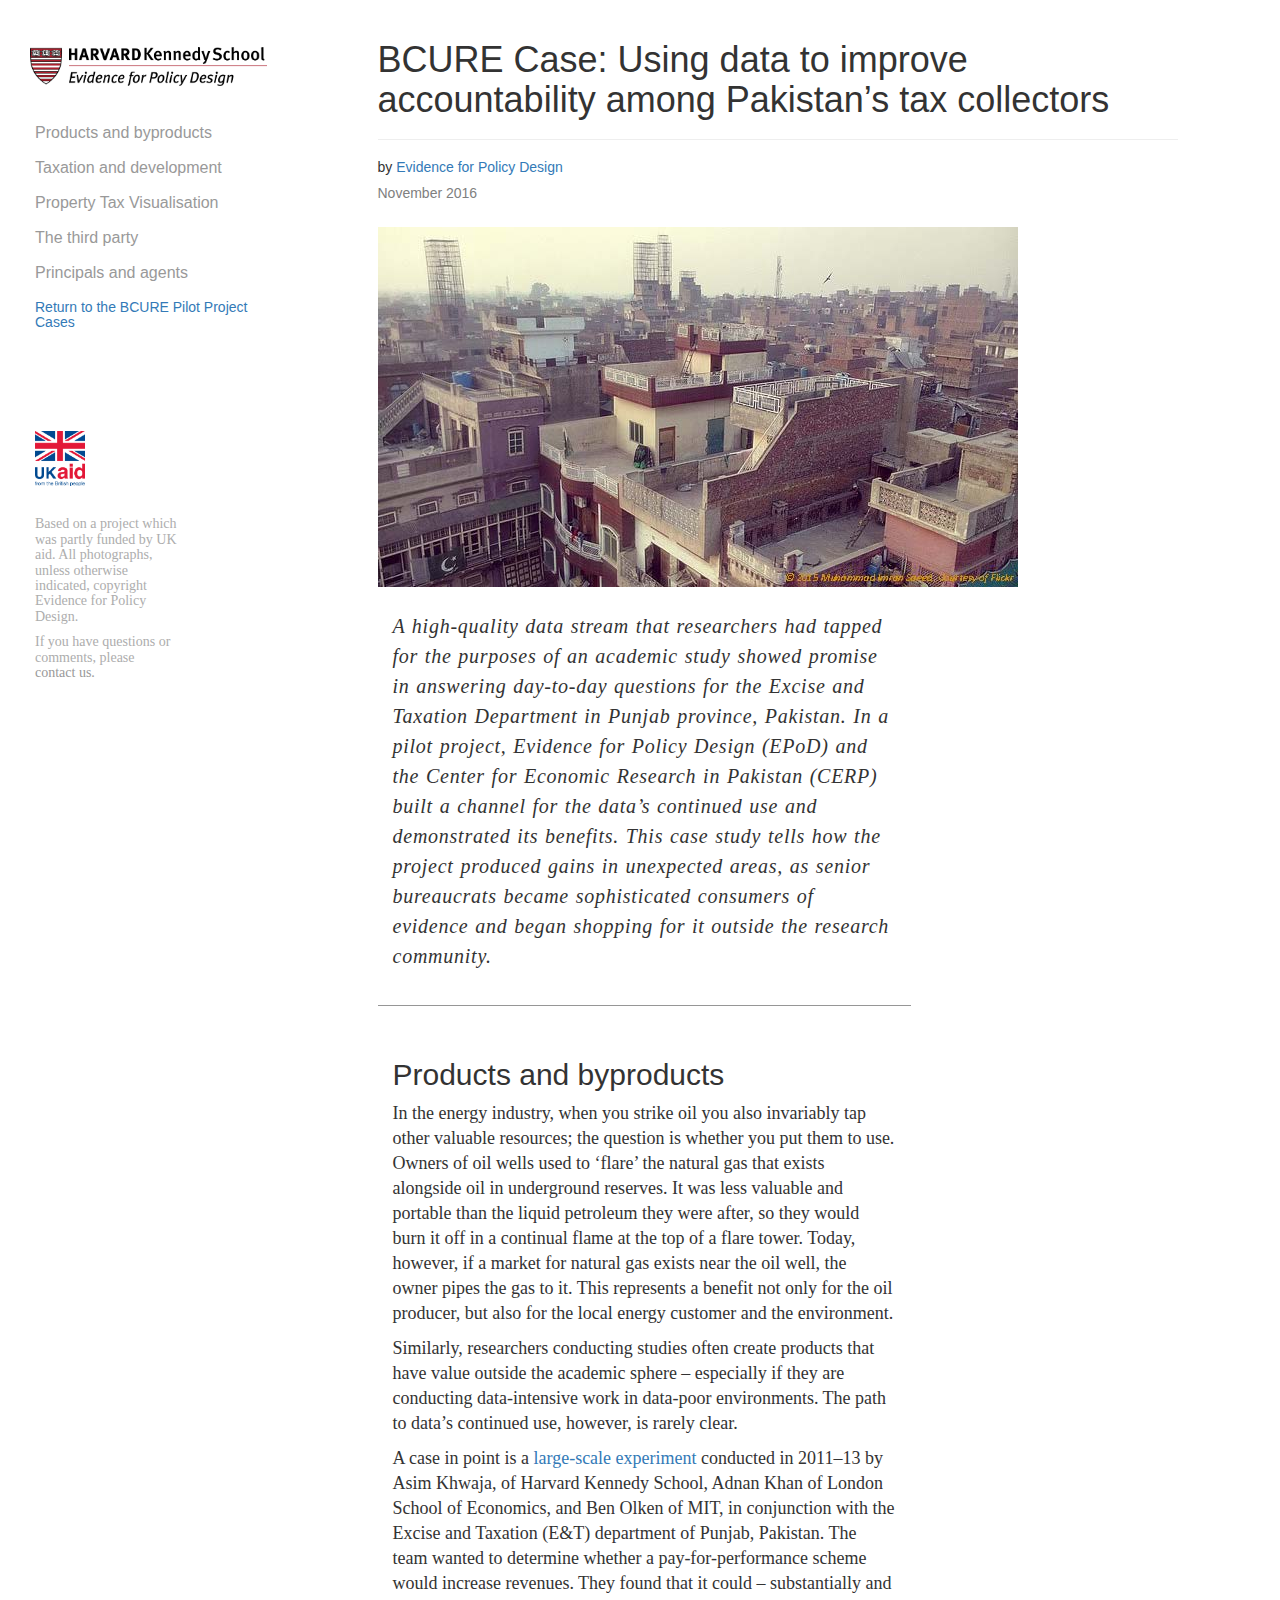
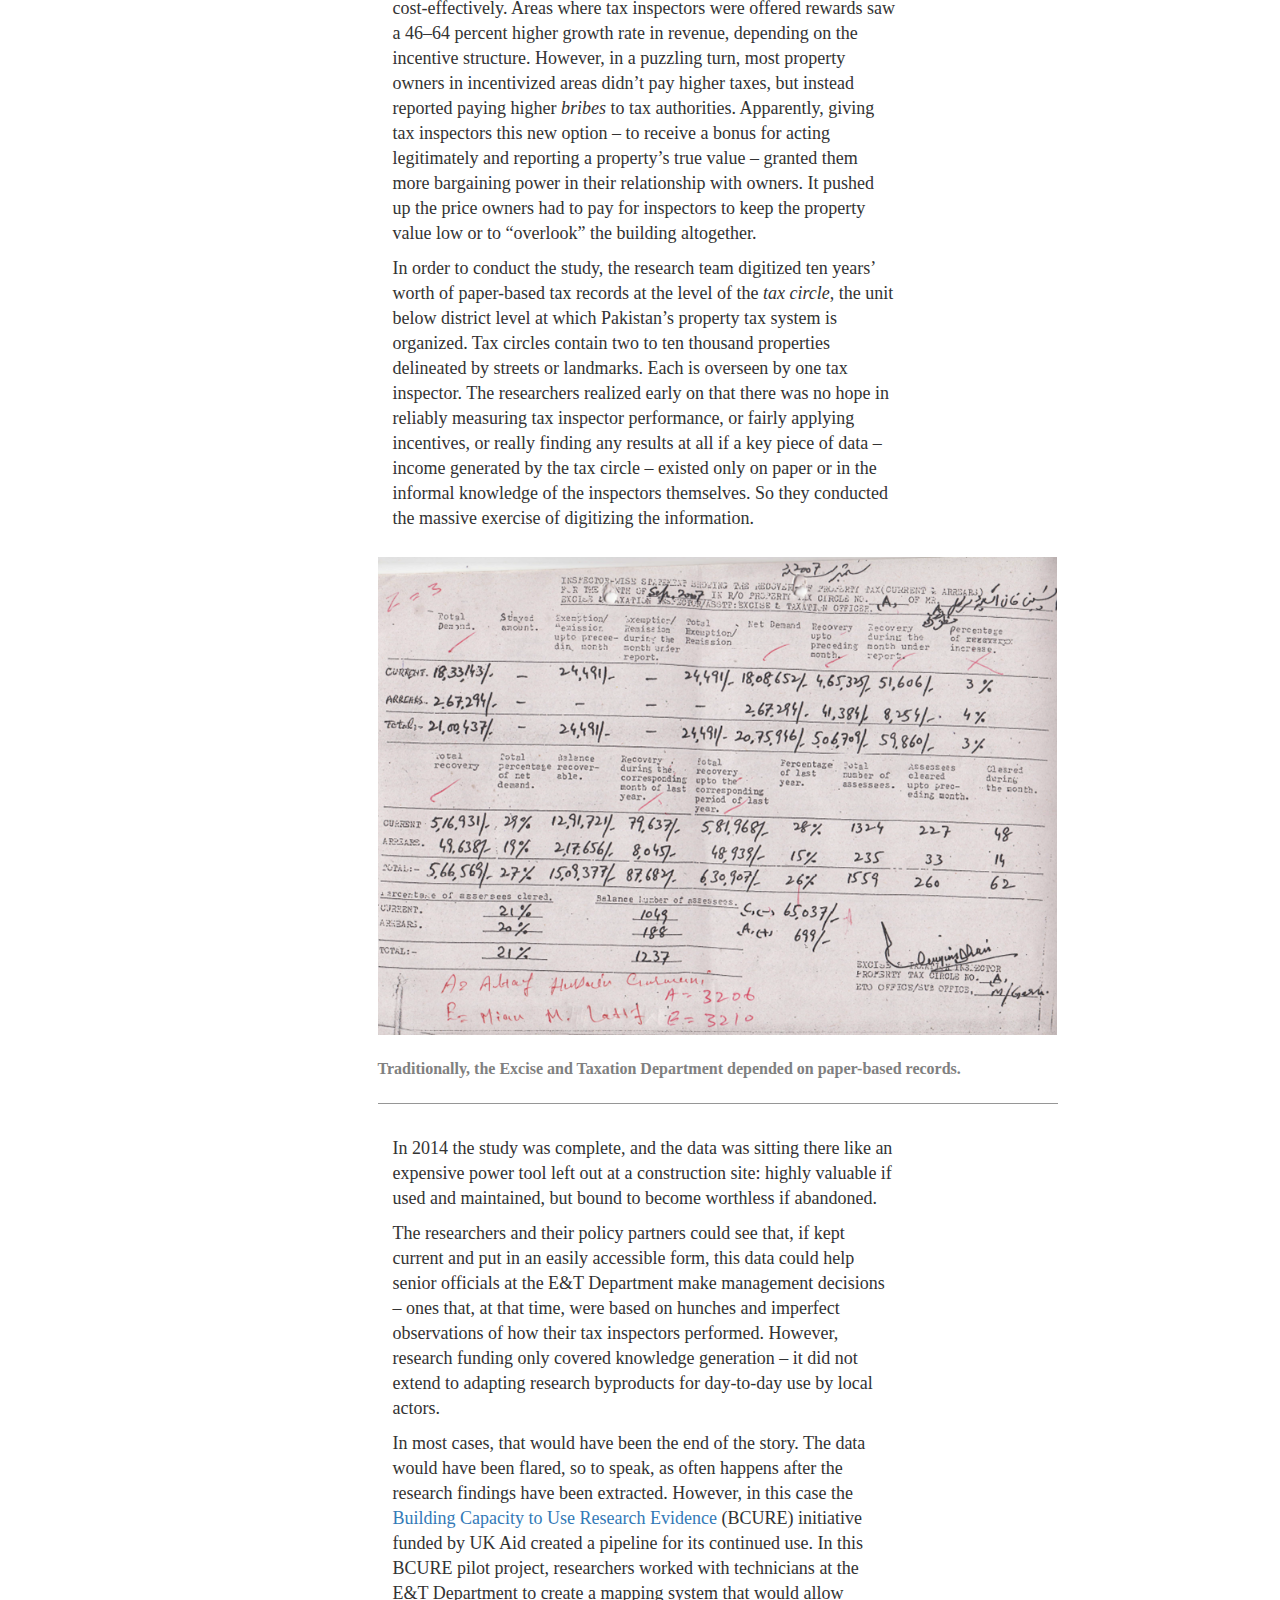
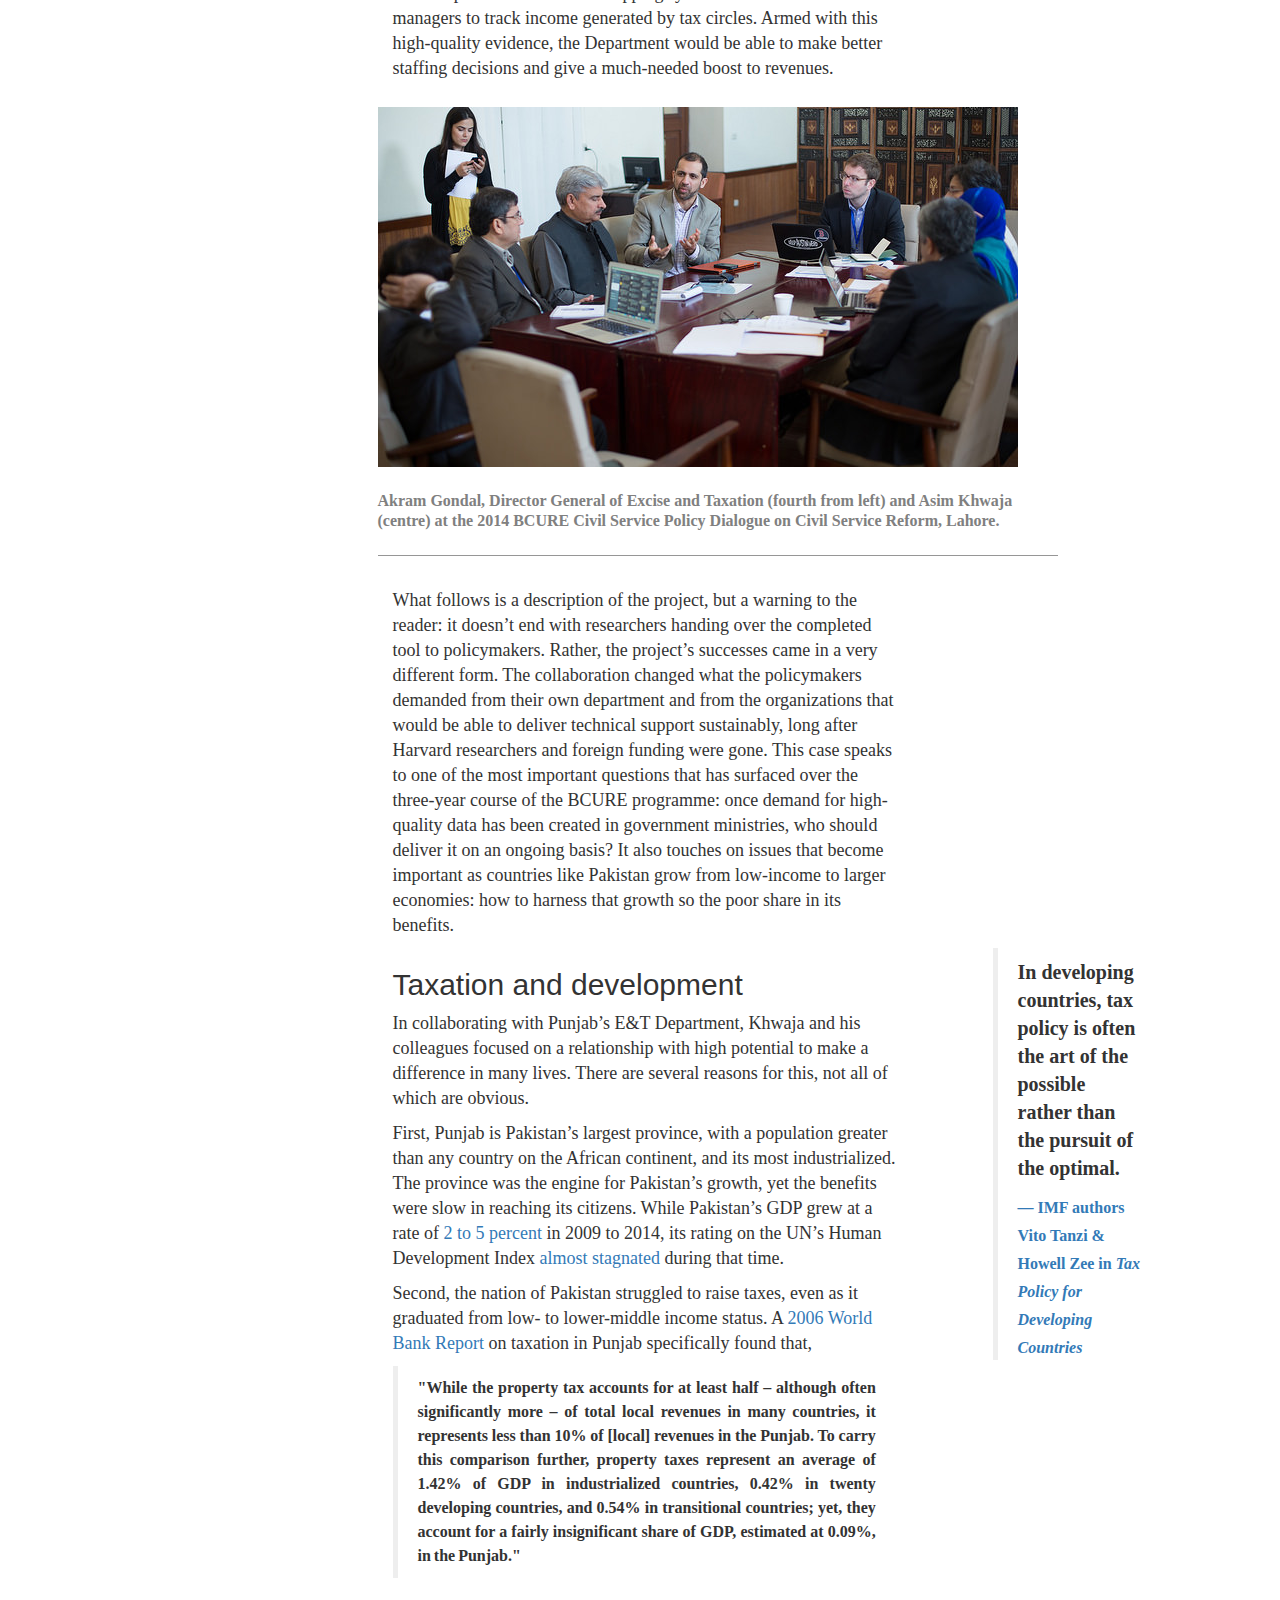
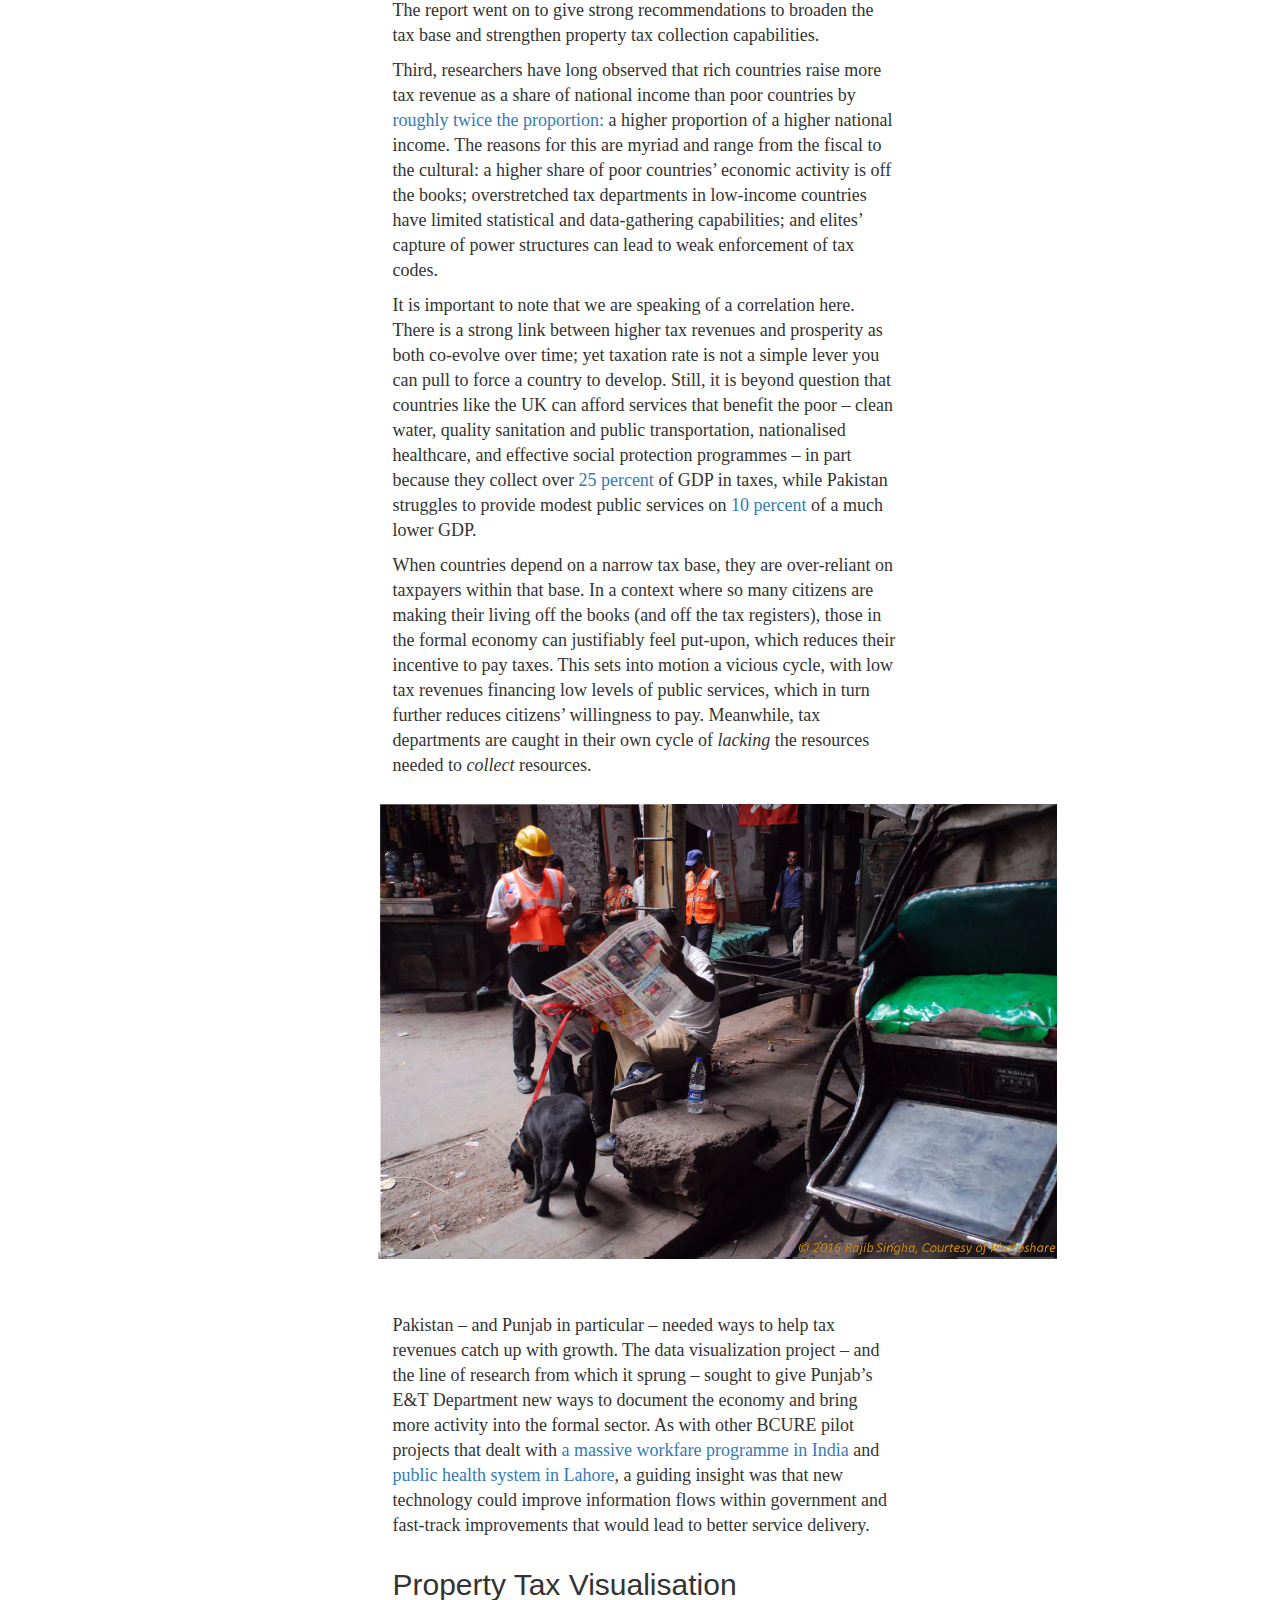
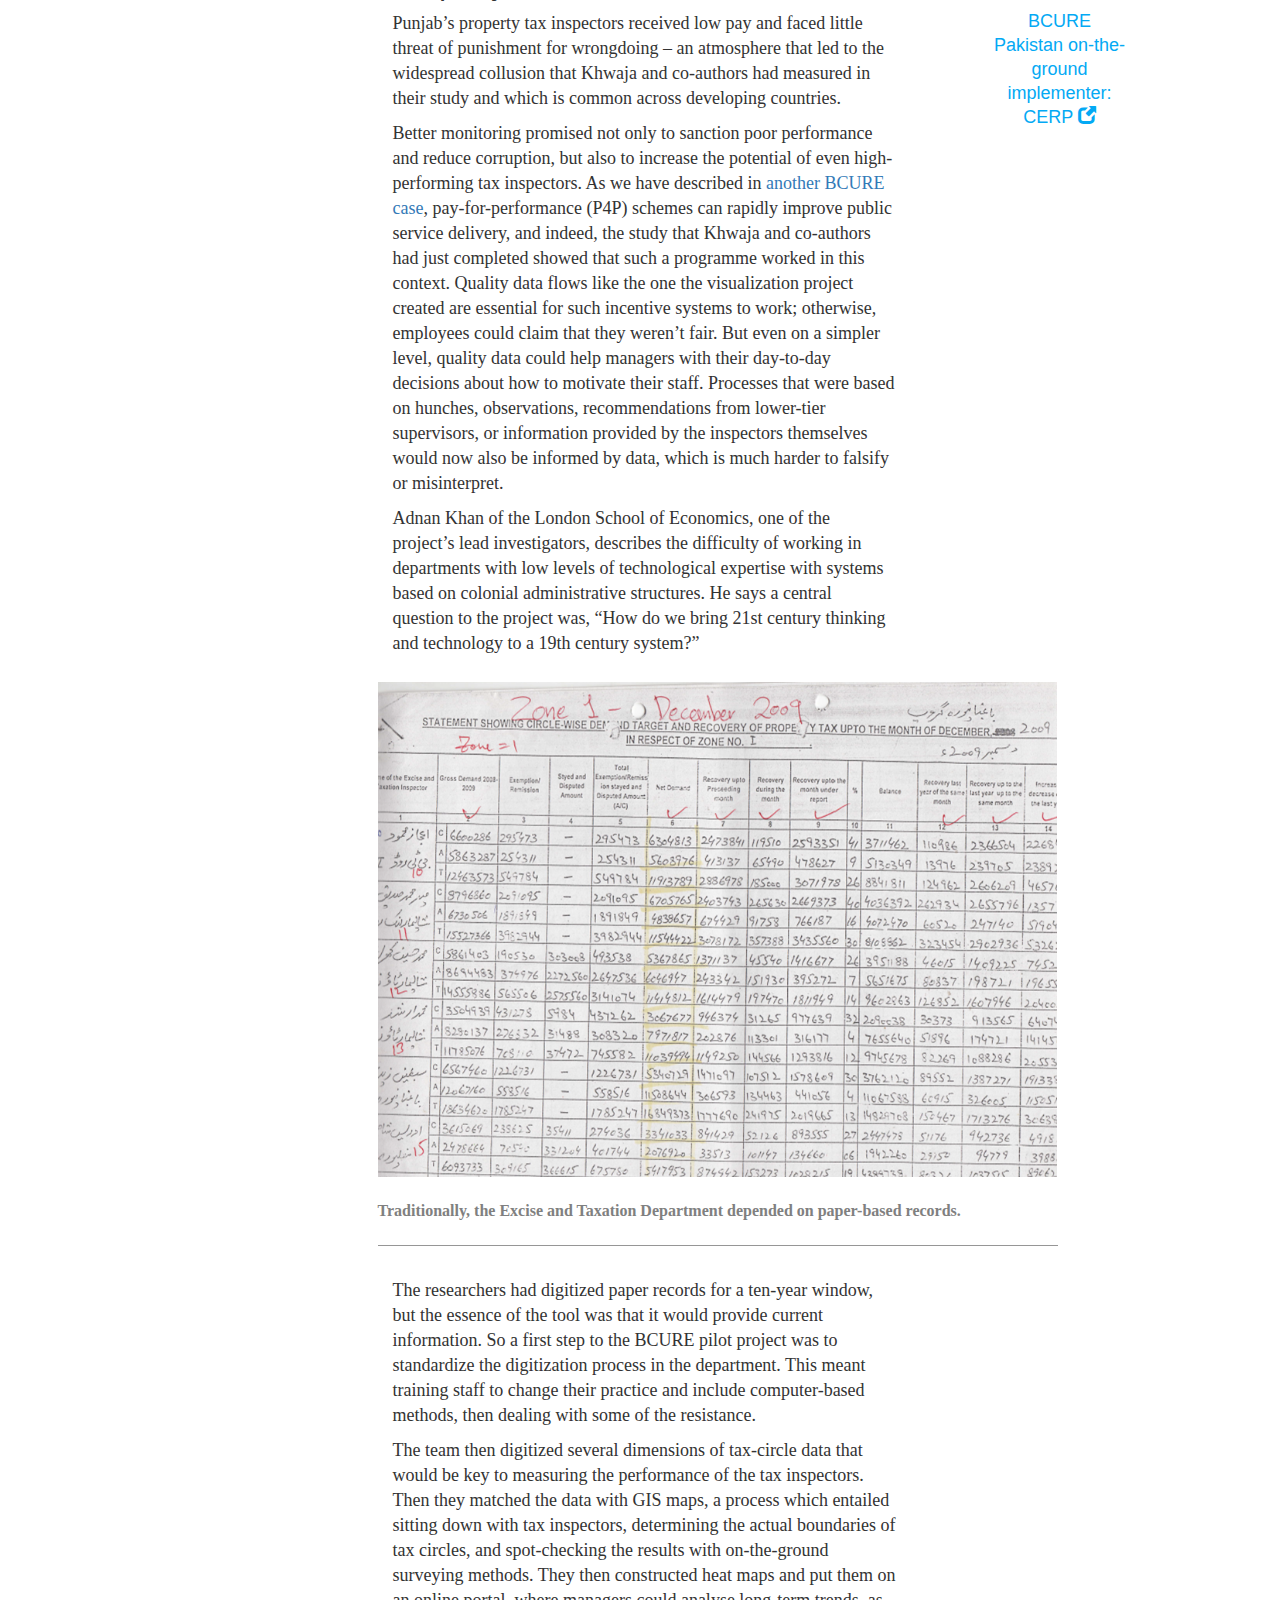
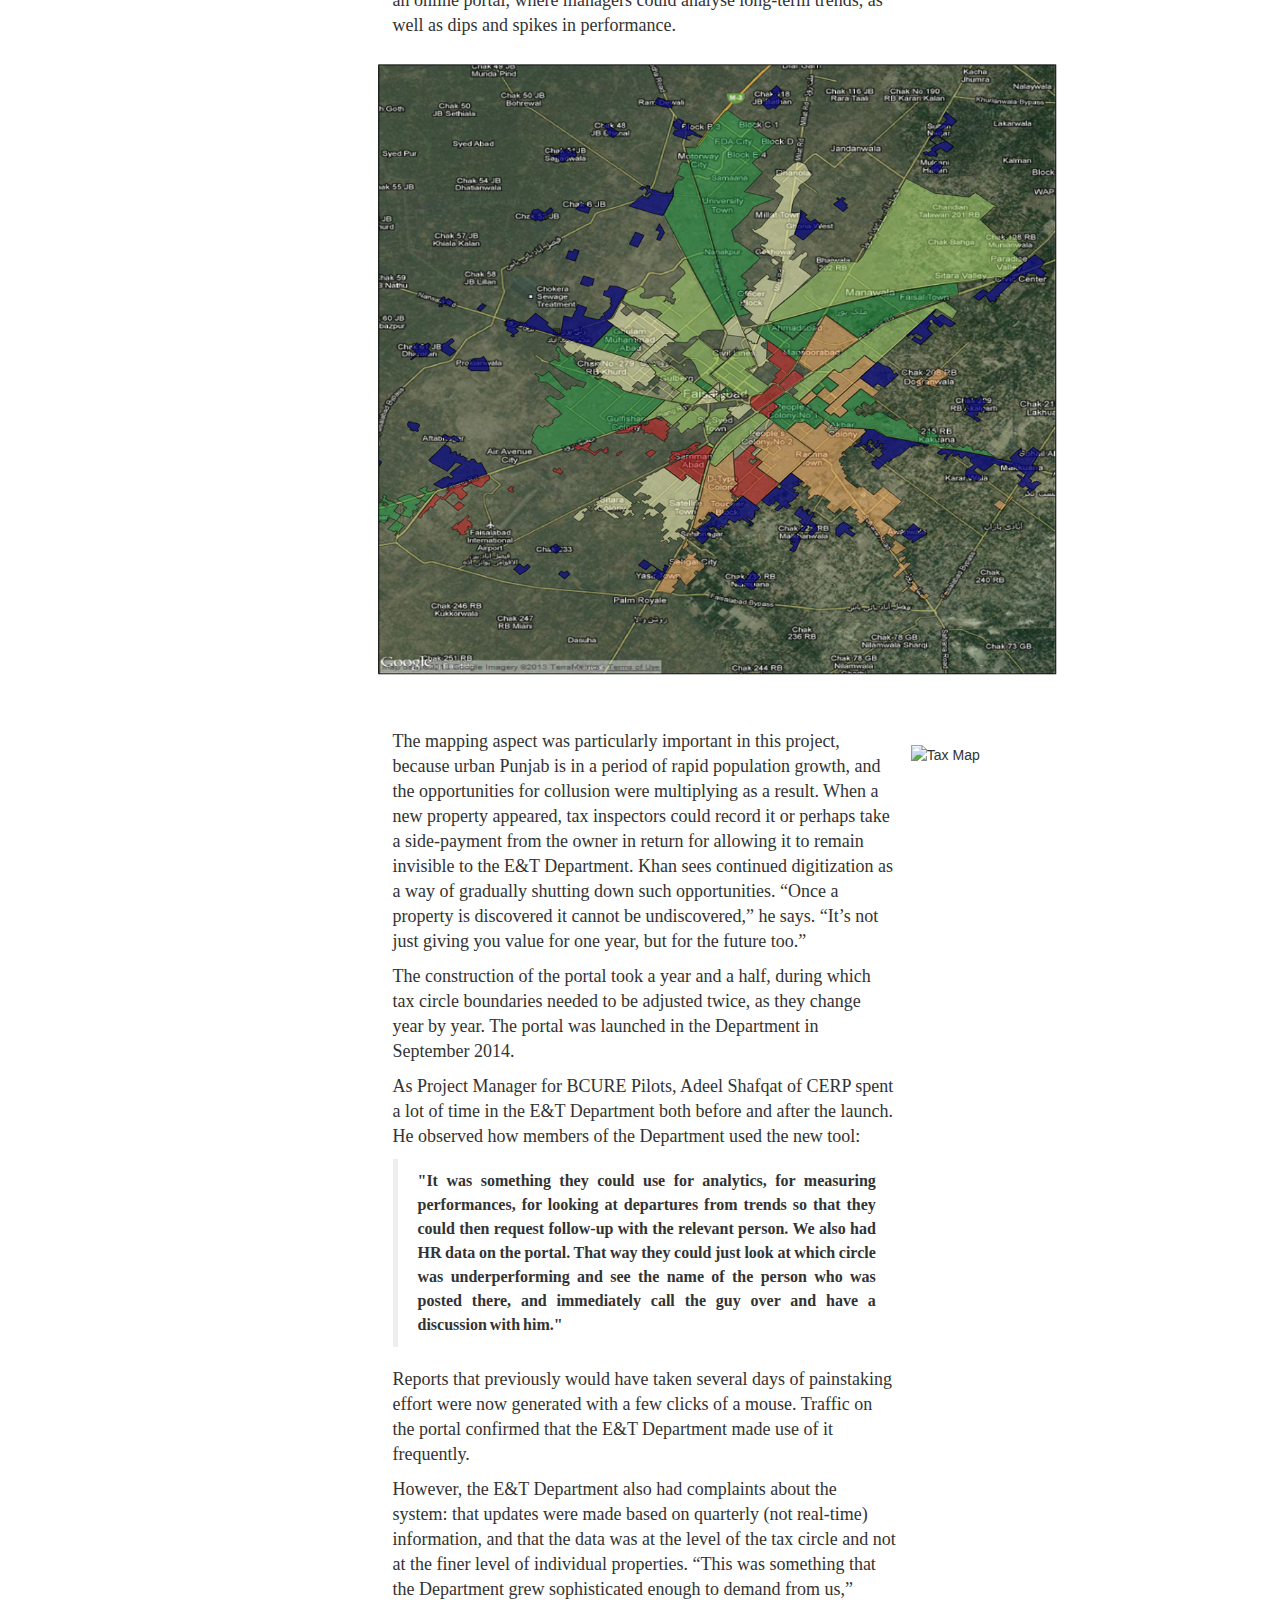
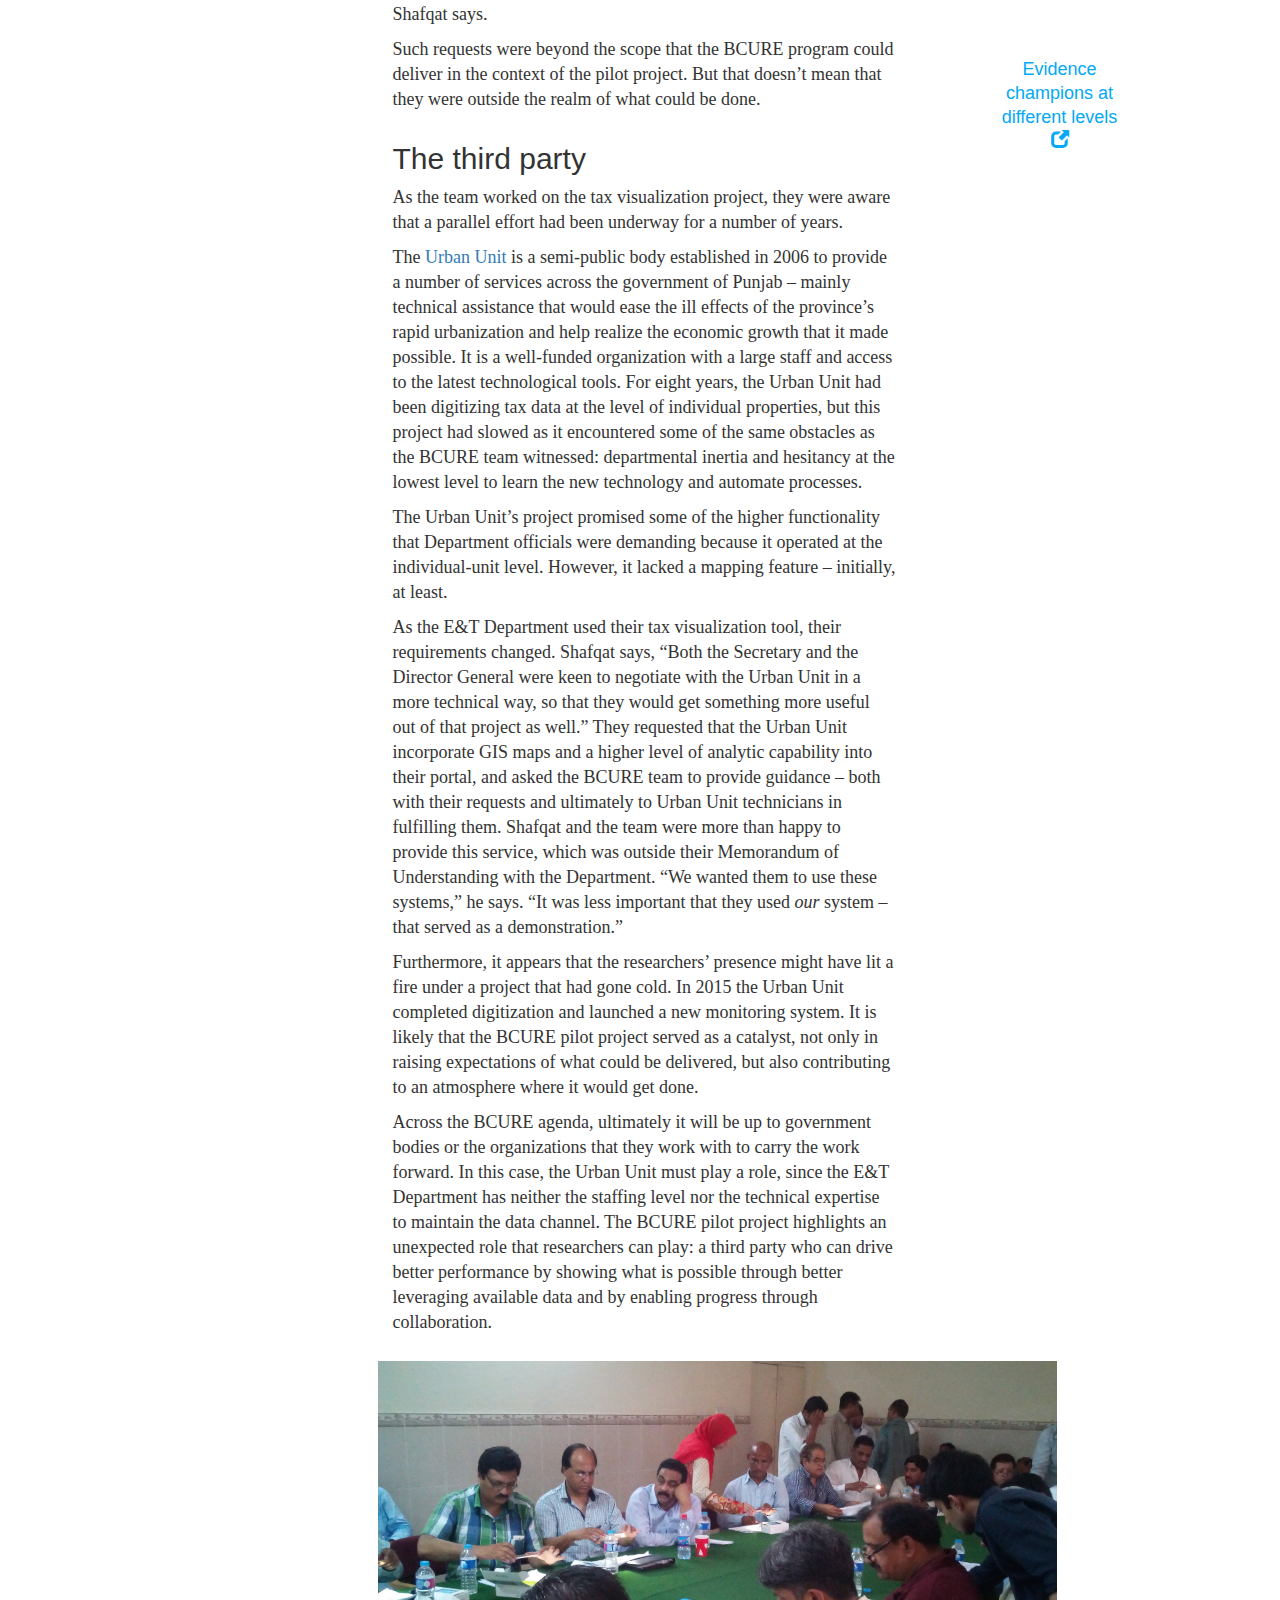
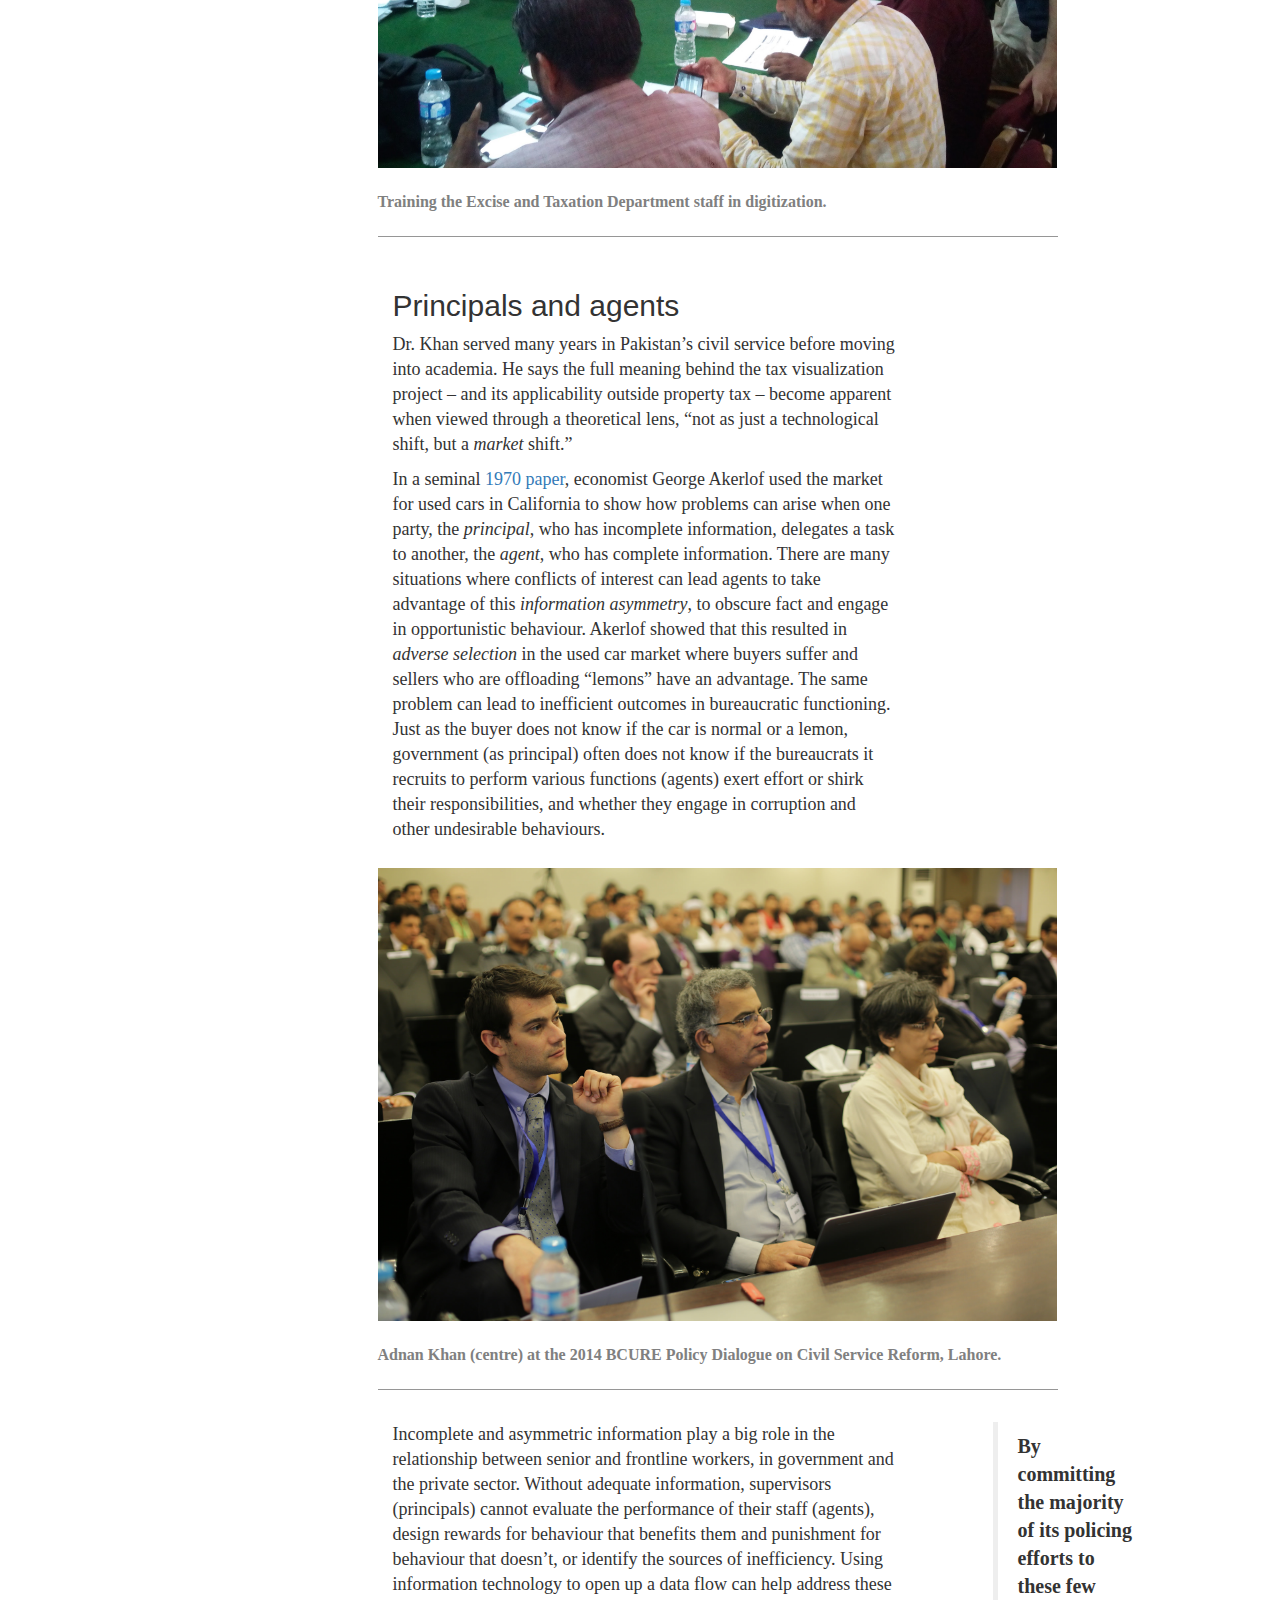
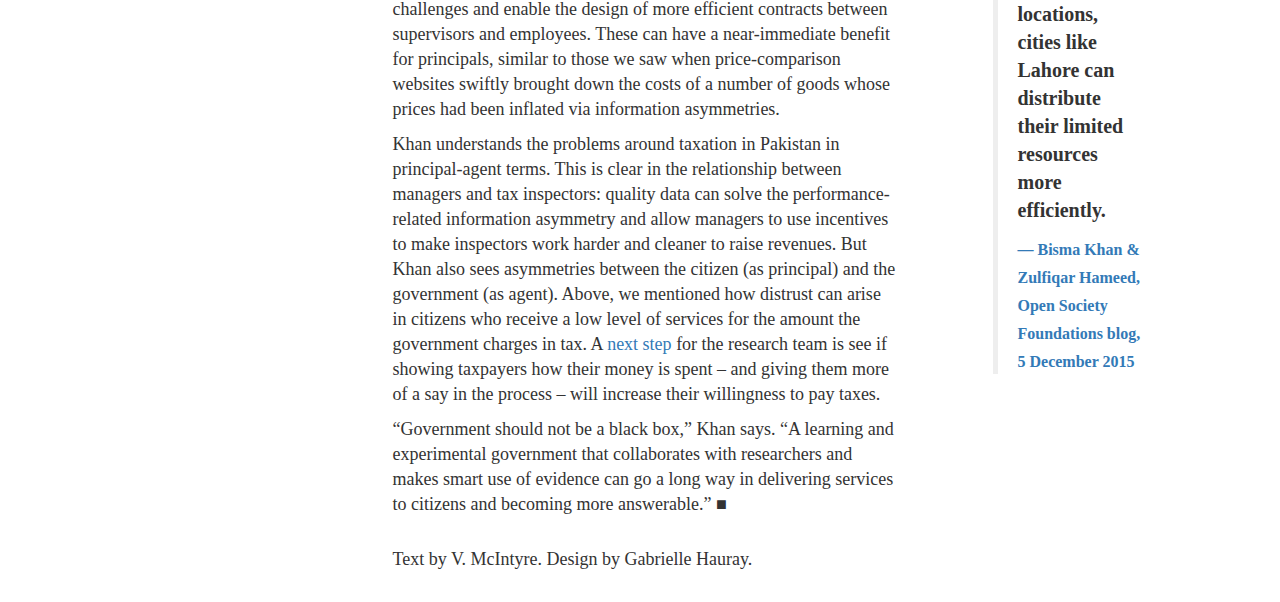
==== commit c4efe44e: "unstaged changes" ====
--- a/www/index.html
+++ b/www/index.html
@@ -165,7 +165,7 @@
 <!-- <div class="container-fluid test">
   <div class="row"> -->
     <section class="col-sm-8">
-    <p>Pakistan – and Punjab in particular – needed ways to help tax revenues catch up with growth. The data visualization project – and the line of research from which it sprung – sought to give Punjab’s E&T Department new ways to document the economy and bring more activity into the formal sector. As with other BCURE pilot projects that dealt with <a href="http://epod.hmdc.harvard.edu/mgnrega-case/" target="_blank">a massive workfare programme in India</a> and <a href="http://epod.hmdc.harvard.edu/polio-case/" target="_blank">public health system in Lahore</a>, a guiding insight was that new technology could improve information flows within government and fast-track improvements that would lead to better service delivery.</p>
+    <p>Pakistan – and Punjab in particular – needed ways to help tax revenues catch up with growth. The data visualization project – and the line of research from which it sprung – sought to give Punjab’s E&T Department new ways to document the economy and bring more activity into the formal sector. As with other BCURE pilot projects that dealt with <a href="https://mgnrega-case.herokuapp.com/index.html" target="_blank">a massive workfare programme in India</a> and <a href="https://polio-case.herokuapp.com/index.html" target="_blank">public health system in Lahore</a>, a guiding insight was that new technology could improve information flows within government and fast-track improvements that would lead to better service delivery.</p>
   </section>
 
   <section class="col-sm-8">
@@ -195,7 +195,7 @@
 <!-- <div class="container-fluid test">
   <div class="row"> -->
     <section class="col-sm-8">
-    <p>Better monitoring promised not only to sanction poor performance and reduce corruption, but also to increase the potential of even high-performing tax inspectors. As we have described in <a href="http://epod.hmdc.harvard.edu/polio-case/#top" target="_blank">another BCURE case</a>, pay-for-performance (P4P) schemes can rapidly improve public service delivery, and indeed, the study that Khwaja and co-authors had just completed showed that such a programme worked in this context. Quality data flows like the one the visualization project created are essential for such incentive systems to work; otherwise, employees could claim that they weren’t fair. But even on a simpler level, quality data could help managers with their day-to-day decisions about how to motivate their staff. Processes that were based on hunches, observations, recommendations from lower-tier supervisors, or information provided by the inspectors themselves would now also be informed by data, which is much harder to falsify or misinterpret.</p>
+    <p>Better monitoring promised not only to sanction poor performance and reduce corruption, but also to increase the potential of even high-performing tax inspectors. As we have described in <a href="https://polio-case.herokuapp.com/index.html" target="_blank">another BCURE case</a>, pay-for-performance (P4P) schemes can rapidly improve public service delivery, and indeed, the study that Khwaja and co-authors had just completed showed that such a programme worked in this context. Quality data flows like the one the visualization project created are essential for such incentive systems to work; otherwise, employees could claim that they weren’t fair. But even on a simpler level, quality data could help managers with their day-to-day decisions about how to motivate their staff. Processes that were based on hunches, observations, recommendations from lower-tier supervisors, or information provided by the inspectors themselves would now also be informed by data, which is much harder to falsify or misinterpret.</p>
 
     <p>Adnan Khan of the London School of Economics, one of the project’s lead investigators, describes the difficulty of working in departments with low levels of technological expertise with systems based on colonial administrative structures. He says a central question to the project was, “How do we bring 21st century thinking and technology to a 19th century system?”</p>
     
@@ -318,7 +318,18 @@
       <p>Incomplete and asymmetric information play a big role in the relationship between senior and frontline workers, in government and the private sector. Without adequate information, supervisors (principals) cannot evaluate the performance of their staff (agents), design rewards for behaviour that benefits them and punishment for behaviour that doesn’t, or identify the sources of inefficiency. Using information technology to open up a data flow can help address these challenges and enable the design of more efficient contracts between supervisors and employees. These can have a near-immediate benefit for principals, similar to those we saw when price-comparison websites swiftly brought down the costs of a number of goods whose prices had been inflated via information asymmetries.</p>
 
       <p>Khan understands the problems around taxation in Pakistan in principal-agent terms. This is clear in the relationship between managers and tax inspectors: quality data can solve the performance-related information asymmetry and allow managers to use incentives to make inspectors work harder and cleaner to raise revenues. But Khan also sees asymmetries between the citizen (as principal) and the government (as agent). Above, we mentioned how distrust can arise in citizens who receive a low level of services for the amount the government charges in tax. A <a href="http://southasiainstitute.harvard.edu/2016/06/faculty-voices-rebuilding-the-social-compact-in-pakistan/" target="_blank">next step</a> for the research team is see if showing taxpayers how their money is spent – and giving them more of a say in the process – will increase their willingness to pay taxes.</p>
-
+       </section>
+
+            <aside class="col-sm-3 pull-right">
+        <blockquote class="blockquote" cite="https://www.opensocietyfoundations.org/voices/can-hot-spot-policing-help-solve-pakistan-s-crime-problem">
+      By committing the majority of its policing efforts to these few locations, cities like Lahore can distribute their limited resources more efficiently.
+      <a href="https://www.opensocietyfoundations.org/voices/can-hot-spot-policing-help-solve-pakistan-s-crime-problem" target="_blank">Bisma Khan & Zulfiqar Hameed, Open Society Foundations blog, 5 December 2015</a>
+        </blockquote>
+      </aside> 
+
+<!-- <div class="container-fluid test">
+  <div class="row"> -->
+    <section class="col-sm-8">
       <p>“Government should not be a black box,” Khan says. “A learning and experimental government that collaborates with researchers and makes smart use of evidence can go a long way in delivering services to citizens and becoming more answerable.” ■</p>
     </section>
 
